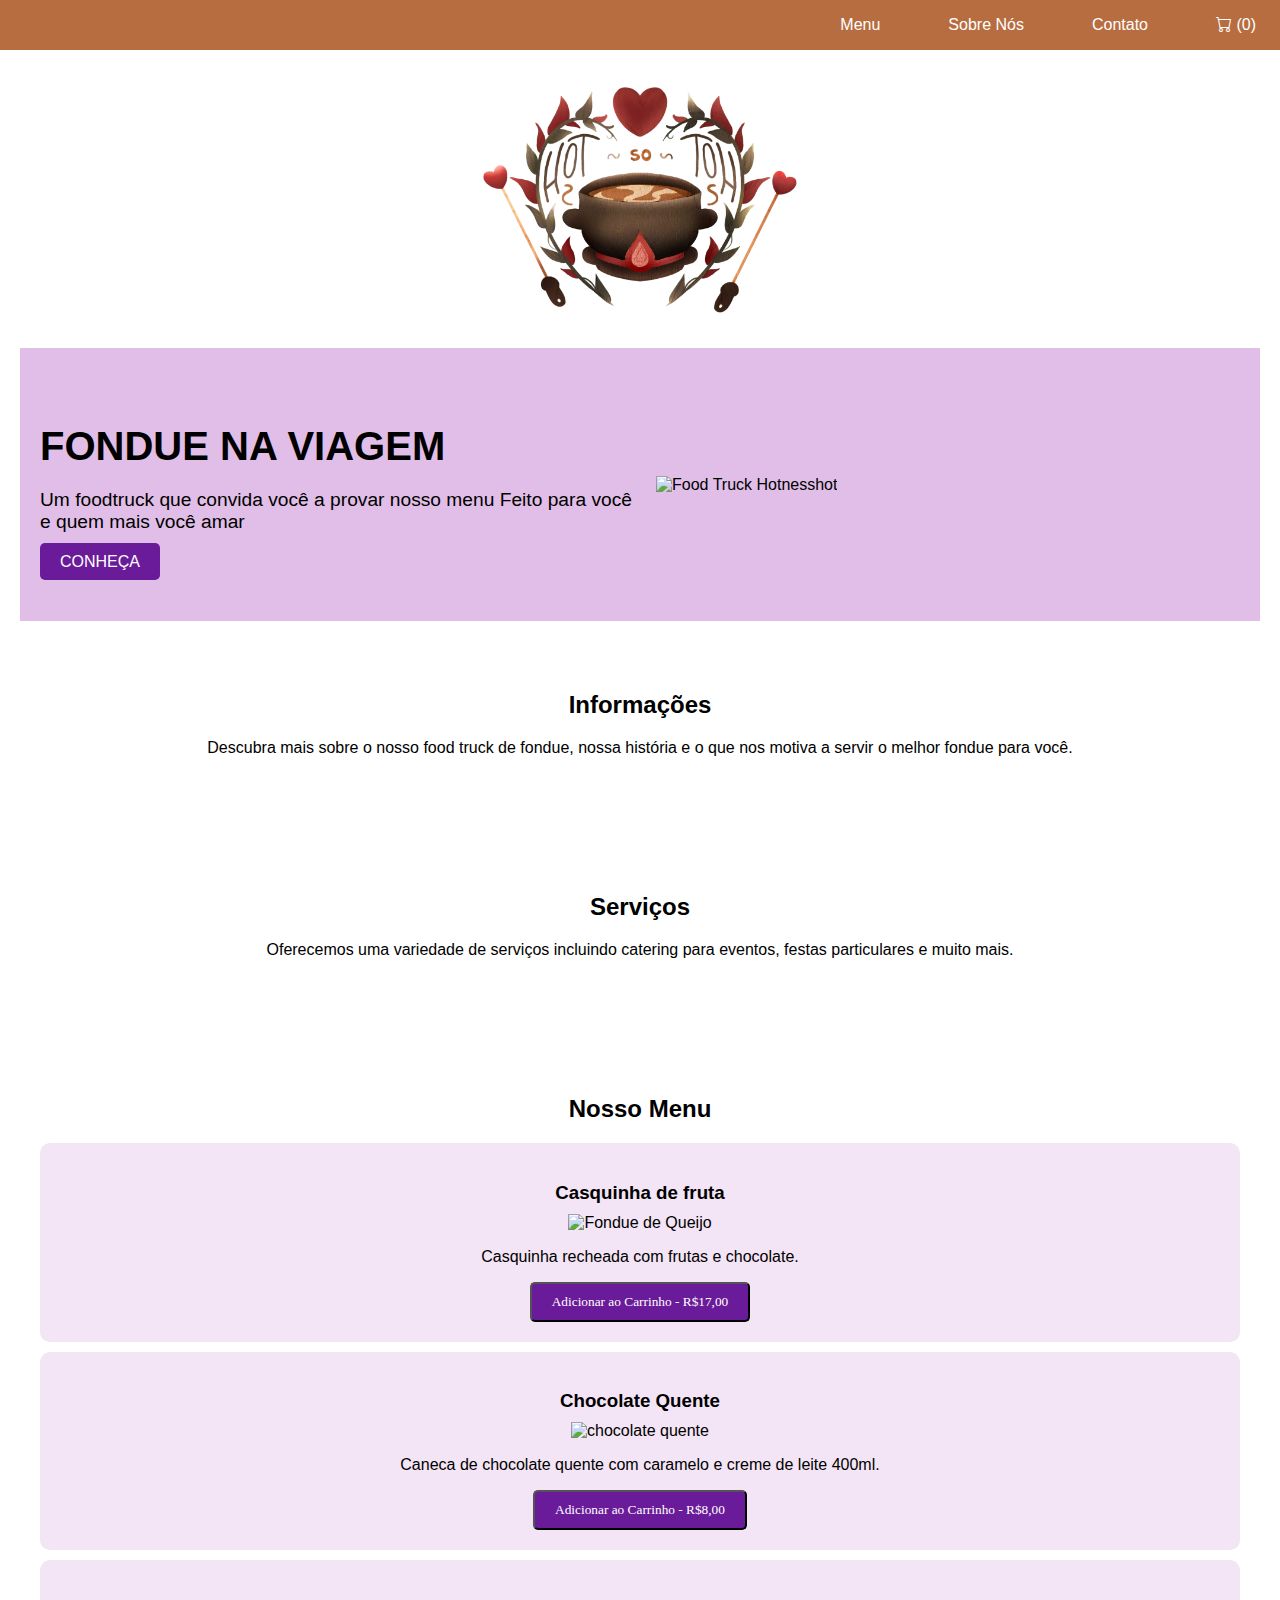
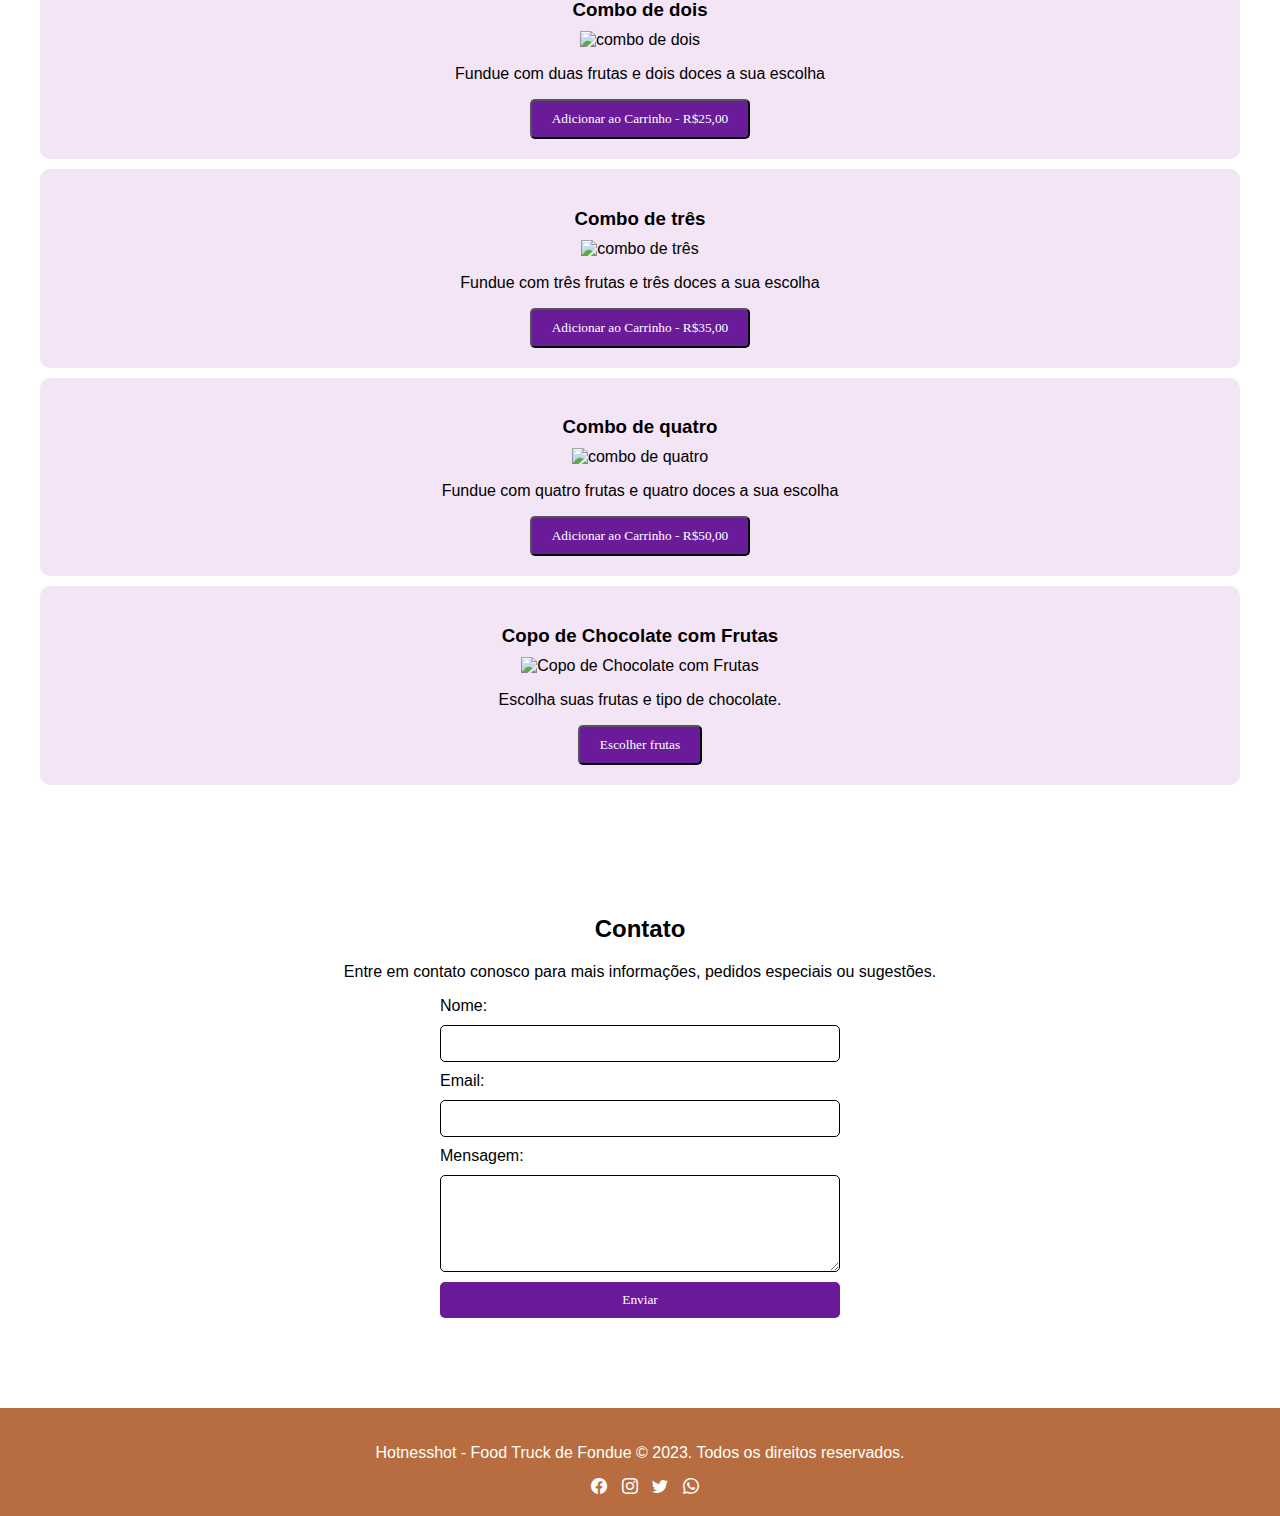
==== index.html @ 7d1a647e "Update index.html" ====
<!DOCTYPE html>
<html lang="pt-BR">
<head>
    <meta charset="UTF-8">
    <meta name="viewport" content="width=device-width, initial-scale=1.0">
    <title>Hotnesshot - Food Truck de Fondue</title>
    <link rel="stylesheet" href="styles.css">
    <link rel="stylesheet" href="fruits.css">
    <script defer src="scripts.js"></script>
    <link rel="stylesheet" href="https://cdn.jsdelivr.net/npm/bootstrap-icons@1.11.3/font/bootstrap-icons.min.css">
    <link rel="icon" type="image/x-icon" href="/logo.png">
</head>
<body>
    <header>

            <button id="nav-toggle" aria-label="Abrir Menu">&#9776;</button>
            <nav id="nav-menu">
                <a href="index.html">
                </a>
                <ul id="nav-list">
                    <li><a href="index.html#menu">Menu</a></li>
                    <li><a href="index.html#info">Sobre Nós</a></li>
                    <li><a href="index.html#contact">Contato</a></li>
                    <li><a href="carrinho.html"><i class="bi bi-cart"></i> (<span id="cart-count">0</span>)</a></li>
                </ul>
            </nav>
    </header>

    <img src="logo.png" alt="Logo Hotnesshot" class="logo">
    
    <main>
        <section id="home" class="banner">
            <div class="banner-text">
                <h1>FONDUE NA VIAGEM</h1>
                <p>Um foodtruck que convida você a provar nosso menu
                    Feito para você e quem mais você amar
                </p>
                <a href="#menu" class="btn-learn-more">CONHEÇA</a>
            </div>
            <div class="banner-image">
                <img src="foodtruck.png" alt="Food Truck Hotnesshot">
            </div>
        </section>
        <section id="info" class="info-section">
            <h2>Informações</h2>
            <p>Descubra mais sobre o nosso food truck de fondue, nossa história e o que nos motiva a servir o melhor fondue para você.</p>
        </section>
        <section id="service" class="service-section">
            <h2>Serviços</h2>
            <p>Oferecemos uma variedade de serviços incluindo catering para eventos, festas particulares e muito mais.</p>
        </section>
        <section id="menu" class="menu-section">
            <h2>Nosso Menu</h2>
            <div class="menu-item">
                <h3>Casquinha de fruta</h3>
                <img src="casquinha-de-frutas.png" alt="Fondue de Queijo">
                <p>Casquinha recheada com frutas e chocolate.</p>
                <button onclick="addToCart('casquinha de frutas', 17.00)">Adicionar ao Carrinho - R$17,00</button>
            </div>
            <div class="menu-item">
                <h3>Chocolate Quente</h3>
                <img src="chocolate-quente.png" alt="chocolate quente">
                <p>Caneca de chocolate quente com caramelo e creme de leite 400ml.</p>
                <button onclick="addToCart('Chocolate Quente', 8.00)">Adicionar ao Carrinho - R$8,00</button>
            </div>
            <div class="menu-item">
                <h3>Combo de dois</h3>
                <img src="combo-de-dois.png" alt="combo de dois">
                <p>Fundue com duas frutas e dois doces a sua escolha</p>
                <button onclick="addToCart('Combo de dois', 25.00)">Adicionar ao Carrinho - R$25,00</button>
            </div>
            <div class="menu-item">
                <h3>Combo de três</h3>
                <img src="combo-de-tres.png" alt="combo de três">
                <p>Fundue com três frutas e três doces a sua escolha</p>
                <button onclick="addToCart('Combo de três', 35.00)">Adicionar ao Carrinho - R$35,00</button>
            </div>
            <div class="menu-item">
                <h3>Combo de quatro</h3>
                <img src="combo-de-quatro.png" alt="combo de quatro">
                <p>Fundue com quatro frutas e quatro doces a sua escolha</p>
                <button onclick="addToCart('combo de quatro', 50)">Adicionar ao Carrinho - R$50,00</button>
            </div>
            <div class="menu-item">
                <h3>Copo de Chocolate com Frutas</h3>
                <img src="copo-de-frutas.png" alt="Copo de Chocolate com Frutas">
                <p>Escolha suas frutas e tipo de chocolate.</p>
                <button onclick="showFruitOptions()">Escolher frutas</button>
            
                <div id="fruit-options" class="hidden">
                    <label for="fruits">Frutas:</label>
                    <div class="fruit-options">
                        <div class="fruit-option">
                            <img src="morango.png" alt="Morango">
                            <input type="checkbox" id="morango" value="morango">
                            <label for="morango">Morango</label>
                        </div>
                        <div class="fruit-option">
                            <img src="uvas verdes.png" alt="Uvas Verde">
                            <input type="checkbox" id="uvas_verde" value="uvas_verde">
                            <label for="uvas_verde">Uvas Verde</label>
                        </div>
                        <div class="fruit-option">
                            <img src="abacaxi.png" alt="Abacaxi">
                            <input type="checkbox" id="abacaxi" value="abacaxi">
                            <label for="abacaxi">Abacaxi</label>
                        </div>
                        <div class="fruit-option">
                            <img src="uvas.png" alt="Amora">
                            <input type="checkbox" id="amora" value="amora">
                            <label for="amora">Amora</label>
                        </div>
                        <div class="fruit-option">
                            <img src="manga.png" alt="Manga">
                            <input type="checkbox" id="manga" value="manga">
                            <label for="manga">Manga</label>
                        </div>
                        <div class="fruit-option">
                            <img src="tangerina.png" alt="Tangerina">
                            <input type="checkbox" id="tangerina" value="tangerina">
                            <label for="tangerina">Tangerina</label>
                        </div>
                        <div class="fruit-option">
                            <img src="banana.png" alt="Banana">
                            <input type="checkbox" id="banana" value="banana">
                            <label for="banana">Banana</label>
                        </div>
                        <div class="fruit-option">
                            <img src="kiwi.png" alt="Kiwi">
                            <input type="checkbox" id="kiwi" value="kiwi">
                            <label for="kiwi">Kiwi</label>
                        </div>
                        <div class="fruit-option">
                            <img src="cereja.png" alt="Cereja">
                            <input type="checkbox" id="cereja" value="cereja">
                            <label for="cereja">Cereja</label>
                        </div>
                    </div>
                    
                    <div class="chocolate-container">
                        <label for="chocolate">Tipo de Chocolate:</label>
                        <select id="chocolate">
                            <option value="Ao Leite">Ao Leite</option>
                            <option value="Amargo">Amargo</option>
                            <option value="Branco">Branco</option>
                        </select>
                        <button onclick="addCupWithFruits()">Adicionar ao Carrinho</button>
            </div>            
            </div>
        </section>
        <section id="contact" class="contact-section">
            <h2>Contato</h2>
            <p>Entre em contato conosco para mais informações, pedidos especiais ou sugestões.</p>
            <form>
                <label for="name">Nome:</label>
                <input type="text" id="name" name="name" required>
                <label for="email">Email:</label>
                <input type="email" id="email" name="email" required>
                <label for="message">Mensagem:</label>
                <textarea id="message" name="message" rows="5" required></textarea>
                <button type="submit">Enviar</button>
            </form>
        </section>
    </main>
    <div id="cart-notification" class="notification"></div>
    <footer>
        <p>Hotnesshot - Food Truck de Fondue &copy; 2023. Todos os direitos reservados.</p>
        <div class="social-media">
            <a href="#"><i class="bi bi-facebook"></i></a>
            <a href="#"><i class="bi bi-instagram"></i></a>
            <a href="#"><i class="bi bi-twitter"></i></a>
            <a href="#"><i class="bi bi-whatsapp"></i></a>
        </div>
    </footer>
</body>
</html>
---- styles.css ----
:root {
    --primary-color: #e91e63;
    --light-primary: #6a1b9a;
    --ligthest-color: #eed9d9;

} 
body {
    font-family: Arial, sans-serif;
    margin: 0;
    padding: 0;
    box-sizing: border-box;
    display: flex;
    flex-direction: column;
    min-height: 100vh;
}

main {
    flex: 1;
    padding: 80px 20px 40px; 
}

main section button {
    font-family: 'Montserrat';
    position: relative;
    border-radius: 3px;

}

main section button:hover {
    background-color: var(--primary-color);
    color: white;
}
header {
    background-color: var(--primary-color);
    padding: 0px;
    color: white;
    position: relative;
    width: 100%;
    height: 15%;
    top: 0;
    z-index: 1000;
}




nav {
    display: flex;
    justify-content: space-between;
    align-items: center;
    flex-wrap: wrap;
}

nav h4 {
    font-size: medium;
    padding-right: 600px;
    
}
nav .logo {
    width: 100px;
}

nav img {
    width: 100%;
    
    display: flex;
}
nav ul {
    list-style-type: none;
    display: flex;
    gap: 20px;
}

nav ul li a {
    color: white;
    text-decoration: none;
    padding: 1rem;
    margin: 0.5rem;
    transition: background-color 0.5s;
}

nav ul li a:hover {
    background-color: var(--light-primary);
    border-radius: 5px;
}

nav #nav-toggle {
    display: none;
    font-size: 1.5em;
    cursor: pointer;
}

nav.open {
    flex-direction: column;
    align-items: center;
}

nav.open #nav-menu {
    display: flex;
    flex-direction: column;
    align-items: center;
    width: 100%;
}

nav.open #nav-menu ul {
    margin-top: 20px;
}


main {
    padding-top: 80px;
}

.banner {
    display: flex;
    flex-direction: column;
    justify-content: left;
    align-items: center;
    padding: 50px 20px;
    background-color: #e1bee7;
    text-align: center;
}

.banner-text h1 {
    font-size: 2.5em;
    margin-bottom: 20px;
}

.banner-text p {
    font-size: 1.2em;
    margin-bottom: 20px;
}

.btn-learn-more {
    background-color: #6a1b9a;
    color: white;
    padding: 10px 20px;
    text-decoration: none;
    border-radius: 5px;
    transition: background-color 0.3s;
}

.btn-learn-more:hover {
    background-color: #7b1fa2;
}

.banner-image img {
    width: 500px;
    max-width: 600px;
    border-radius: 10px;
    justify-content: right;
    padding: 1rem;
}

.info-section, .service-section, .menu-section, .contact-section {
    padding: 50px 20px;
    text-align: center;
}

.menu-section .menu-item {
    background-color: #f3e5f5;
    padding: 20px;
    margin: 10px 0;
    border-radius: 10px;
    
}


.menu-item h3 {
    margin-bottom: 10px;
}


.menu-item button {
    background-color: #6a1b9a;
    color: white;
    padding: 10px 20px;
    border-radius: 5px;
    cursor: pointer;
    transition: background-color 0.3s;
}

.menu-item button:hover {
    background-color: #7b1fa2;
}

.contact-section form {
    display: flex;
    flex-direction: column;
    gap: 10px;
    max-width: 400px;
    margin: 0 auto;

}

.contact-section form label {
    text-align: left;
}

.contact-section form input, .contact-section form textarea {
    padding: 10px;
    border: 1px solid #ccc;
    border-radius: 5px;
    border-color: black;
}

.contact-section form button {
    background-color: #6a1b9a;
    color: white;
    padding: 10px;
    border: none;
    border-radius: 5px;
    cursor: pointer;
    transition: background-color 0.3s;
}

.contact-section form button:hover {
    background-color: #7b1fa2;
}

.notification {
    display: none;
    position: fixed;
    bottom: 20px;
    left: 50%;
    transform: translateX(-50%);
    background-color: #ff6f61;
    color: #fff;
    padding: 15px 20px;
    border-radius: 5px;
    box-shadow: 0 2px 10px rgba(0, 0, 0, 0.1);
    z-index: 1000;
    font-size: 1em;
    text-align: center;
}

footer {
    background-color: var(--primary-color);
    color: white;
    text-align: center;
    padding: 20px;
}

footer .footer-content {
    display: flex;
    flex-direction: column;
    align-items: center;
}

footer .social-media {
    margin-top: 10px;
}

footer .social-media a {
    color: white;
    text-decoration: none;
    margin-left: 10px;
    transition: color 0.3s;
}


footer .social-media a:hover {
    color: var(--light-primary);
}

.hidden {
    display: none;
}


@media (min-width: 768px) {
    .banner {
        flex-direction: row;
        text-align: left;
    }

    .banner-text {
        max-width: 50%;
    }

    footer .footer-content {
        flex-direction: row;
        justify-content: space-between;
        width: 100%;
    }
    #nav-toggle {
        display: none;
        font-size: 1.5em;
        cursor: pointer;
    }
}
@media (max-width: 768px) {
    .banner-image {
        display: none;
    }
    nav h4 {
        display: none;
    }
    #nav-toggle {
        display: flex;
    }
    #nav-menu {
        display: flex;
        flex-direction: column;
        align-items: center;
        width: 100%;
    }
    nav ul li a{
        background-color: purple;
        border-radius: 5px;
        
    }

}
---- fruits.css ----
:root {
    --primary-color: #B76D40;
    --light-primary: #451312;
    --ligthest-color: #240D0B;

} 

.logo{
    width: 25%;
    display: flex;
    align-self: center;
    margin-bottom: -8%;
}

.fruit-options {
    display: block;
    align-items: middle;
    padding-top: 5px; 
}



.fruit-option input[type="checkbox"] {
    display: none;
}

.fruit-option label {
    cursor: pointer;
}


.fruit-option input[type="checkbox"] + label:before {
    content: '';
    display: inline-block;
    width: 20px;
    height: 20px;
    border: 2px solid #007bff;
    border-radius: 50%;
    margin-right: 10px;
    vertical-align: middle;
}

.fruit-option input[type="checkbox"]:checked + label:before {
    background-color: #007bff;
}


.fruit-option input[type="checkbox"]:checked + label {
    color: #007bff;
}

.fruit-option label span {
    vertical-align: center;
}

.chocolate-container {
    display: flex;
    flex-direction: column;
    align-items: center;
    text-align: center;
    margin: 20px 0;
}

.chocolate-container label {
    margin-bottom: 10px;
    font-size: 18px;
    font-weight: bold;
}

.chocolate-container select {
    width: 200px;
    padding: 10px;
    margin-bottom: 20px;
    border: 2px solid #007bff;
    border-radius: 10px;
    font-size: 16px;
}
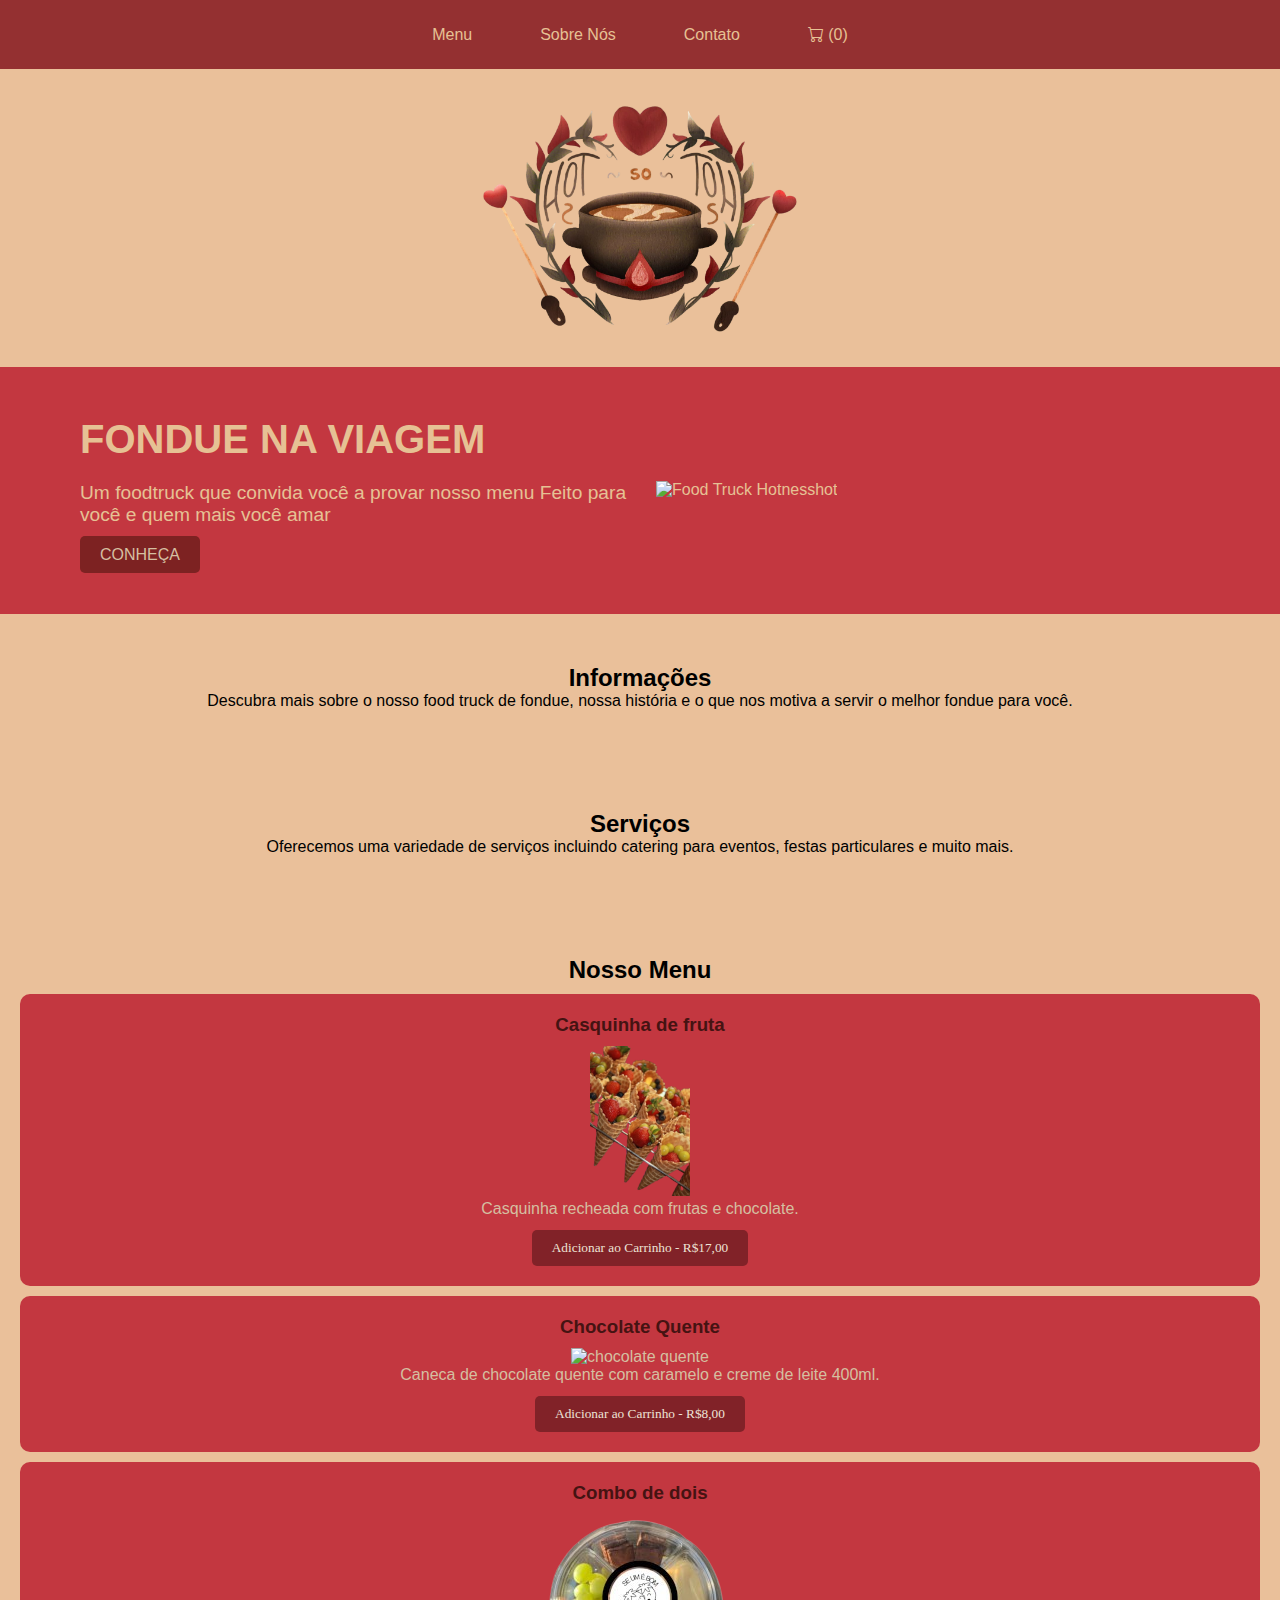
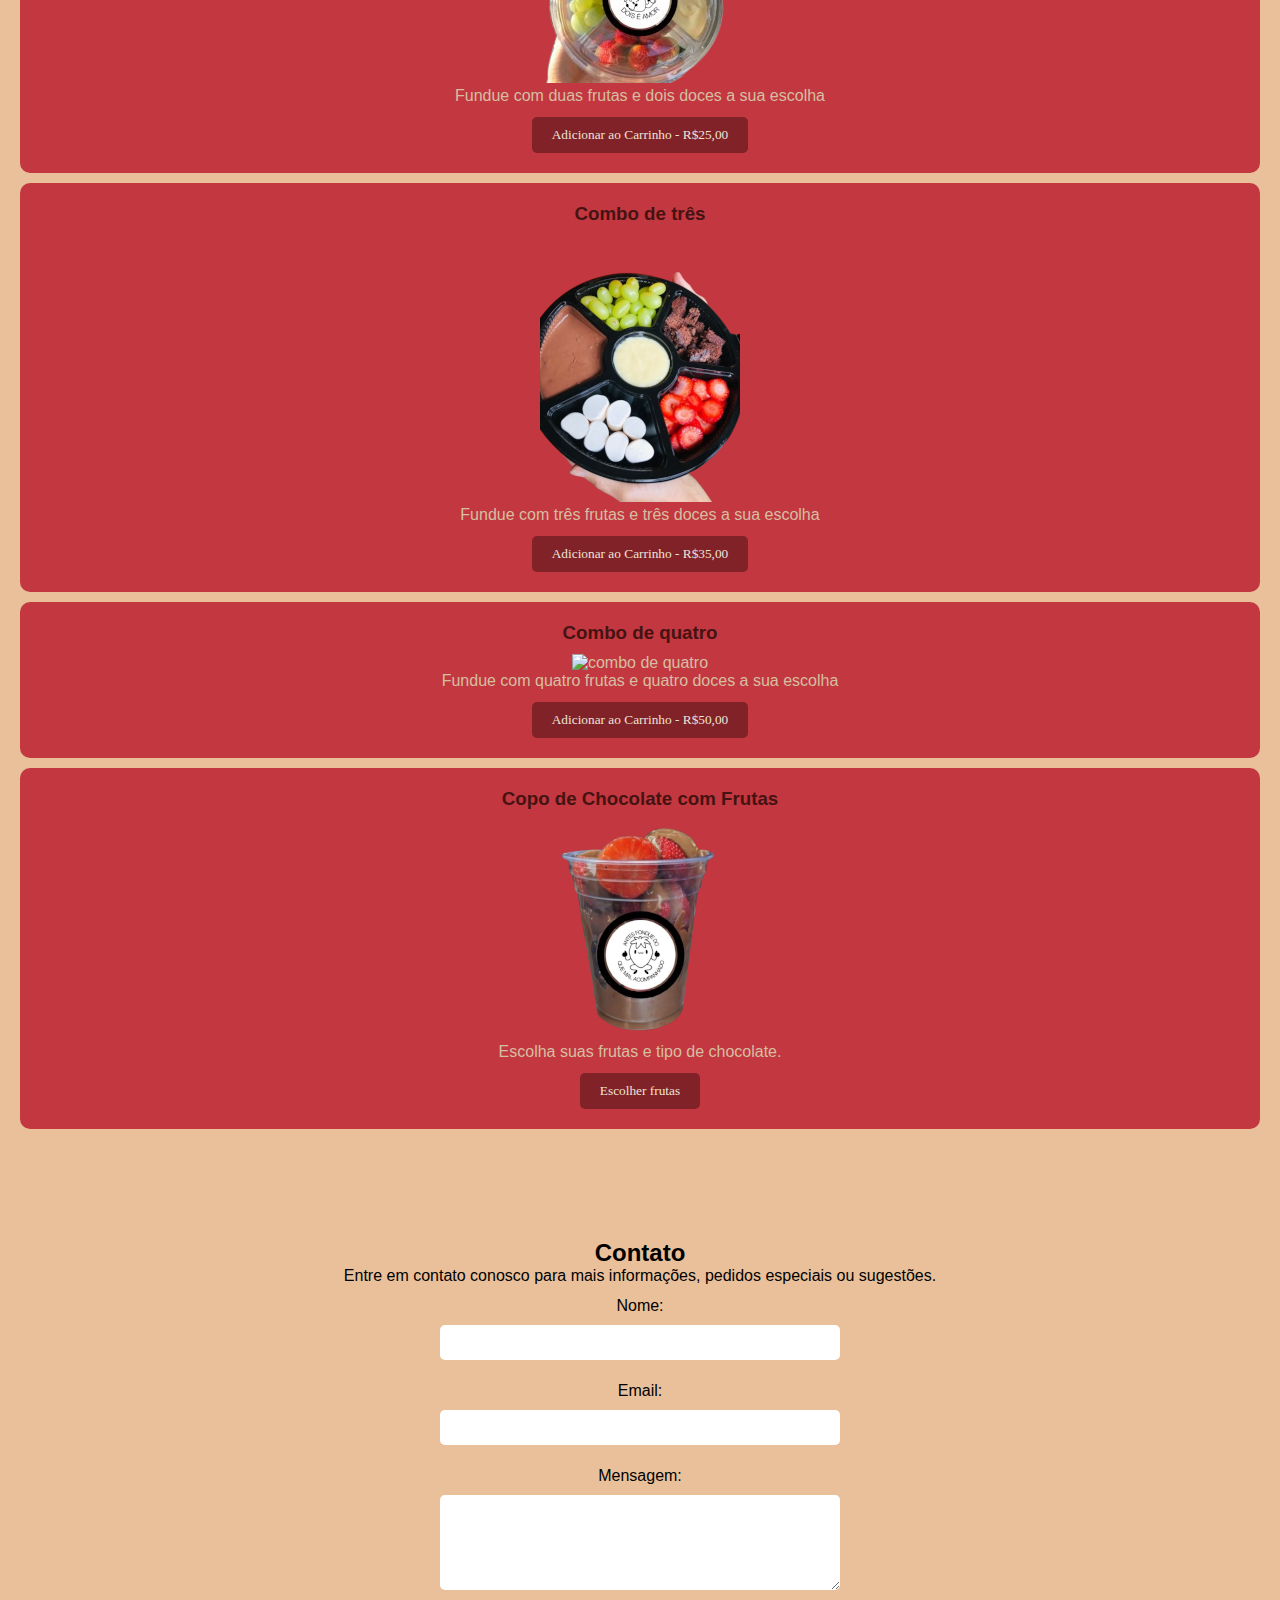
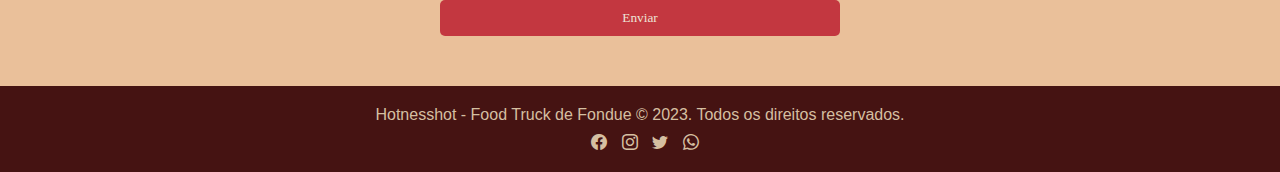
==== commit 8b9e985a: "Update index.html" ====
--- a/index.html
+++ b/index.html
@@ -167,7 +167,7 @@
         <p>Hotnesshot - Food Truck de Fondue &copy; 2023. Todos os direitos reservados.</p>
         <div class="social-media">
             <a href="#"><i class="bi bi-facebook"></i></a>
-            <a href="#"><i class="bi bi-instagram"></i></a>
+            <a href="https://www.instagram.com/foodtruckhotsohot/" target="_blank"><i class="bi bi-instagram"></i></a>
             <a href="#"><i class="bi bi-twitter"></i></a>
             <a href="#"><i class="bi bi-whatsapp"></i></a>
         </div>
--- a/styles.css
+++ b/styles.css
@@ -1,86 +1,73 @@
+*{
+    margin: 0%;
+    padding: 0%;
+}
+
 :root {
-    --primary-color: #e91e63;
-    --light-primary: #6a1b9a;
-    --ligthest-color: #eed9d9;
+    --primary-color: #2c2827;
+    --light-primary: #652b2b;
+    --ligthest-color: #B76D40;
+    --back-color: #150D0A;
+    --contrast-color: #C33740;
 
 } 
 body {
     font-family: Arial, sans-serif;
     margin: 0;
     padding: 0;
-    box-sizing: border-box;
     display: flex;
     flex-direction: column;
     min-height: 100vh;
+    background-color: #EAC09A;
 }
 
 main {
     flex: 1;
-    padding: 80px 20px 40px; 
 }
 
 main section button {
     font-family: 'Montserrat';
     position: relative;
     border-radius: 3px;
-
 }
 
 main section button:hover {
-    background-color: var(--primary-color);
+    background-color: #2a8a7b;
     color: white;
 }
+
 header {
-    background-color: var(--primary-color);
-    padding: 0px;
-    color: white;
-    position: relative;
+    background-color: #943031;
+    padding: 2% 0%;
     width: 100%;
     height: 15%;
     top: 0;
     z-index: 1000;
 }
 
-
-
-
 nav {
     display: flex;
-    justify-content: space-between;
-    align-items: center;
-    flex-wrap: wrap;
-}
-
-nav h4 {
-    font-size: medium;
-    padding-right: 600px;
-    
-}
-nav .logo {
-    width: 100px;
-}
-
-nav img {
-    width: 100%;
-    
-    display: flex;
-}
+    justify-content: center;
+    align-items: center;
+}
+
 nav ul {
     list-style-type: none;
     display: flex;
+    align-items: center;
     gap: 20px;
 }
 
 nav ul li a {
-    color: white;
     text-decoration: none;
     padding: 1rem;
     margin: 0.5rem;
     transition: background-color 0.5s;
+    color: #E6C194;
 }
 
 nav ul li a:hover {
-    background-color: var(--light-primary);
+    background-color: #7B161A;
     border-radius: 5px;
 }
 
@@ -116,9 +103,11 @@
     flex-direction: column;
     justify-content: left;
     align-items: center;
-    padding: 50px 20px;
-    background-color: #e1bee7;
-    text-align: center;
+    padding: 50px 80px;
+    background-color: var(--contrast-color);
+    text-align: center;
+    margin: 0%;
+    color: #E6C194;
 }
 
 .banner-text h1 {
@@ -132,8 +121,8 @@
 }
 
 .btn-learn-more {
-    background-color: #6a1b9a;
-    color: white;
+    background-color: #7D2222;
+    color: #D5BFA1;
     padding: 10px 20px;
     text-decoration: none;
     border-radius: 5px;
@@ -141,7 +130,7 @@
 }
 
 .btn-learn-more:hover {
-    background-color: #7b1fa2;
+    background-color: var(--light-primary)
 }
 
 .banner-image img {
@@ -158,30 +147,34 @@
 }
 
 .menu-section .menu-item {
-    background-color: #f3e5f5;
+    background-color: #C33740;
+    color: #D5BFA1;
     padding: 20px;
     margin: 10px 0;
     border-radius: 10px;
-    
 }
 
 
 .menu-item h3 {
     margin-bottom: 10px;
+    color: #451312;
 }
 
 
 .menu-item button {
-    background-color: #6a1b9a;
-    color: white;
+    margin-top: 1%;
+    background-color: #812228;
+    color: #ede3d6;
     padding: 10px 20px;
     border-radius: 5px;
     cursor: pointer;
     transition: background-color 0.3s;
+    border: none;
 }
 
 .menu-item button:hover {
-    background-color: #7b1fa2;
+    background-color: #451312;
+    border: none;
 }
 
 .contact-section form {
@@ -190,23 +183,22 @@
     gap: 10px;
     max-width: 400px;
     margin: 0 auto;
-
 }
 
 .contact-section form label {
-    text-align: left;
+    margin-top: 3%;
+    text-align: center;
 }
 
 .contact-section form input, .contact-section form textarea {
     padding: 10px;
-    border: 1px solid #ccc;
-    border-radius: 5px;
-    border-color: black;
+    border: none;
+    border-radius: 5px;
 }
 
 .contact-section form button {
-    background-color: #6a1b9a;
-    color: white;
+    background-color: #C33740;
+    color: #ede3d6;
     padding: 10px;
     border: none;
     border-radius: 5px;
@@ -215,7 +207,7 @@
 }
 
 .contact-section form button:hover {
-    background-color: #7b1fa2;
+    background-color: #C33740;
 }
 
 .notification {
@@ -228,15 +220,14 @@
     color: #fff;
     padding: 15px 20px;
     border-radius: 5px;
-    box-shadow: 0 2px 10px rgba(0, 0, 0, 0.1);
     z-index: 1000;
     font-size: 1em;
     text-align: center;
 }
 
 footer {
-    background-color: var(--primary-color);
-    color: white;
+    background-color: #451312;
+    color: #D5BFA1 ;
     text-align: center;
     padding: 20px;
 }
@@ -252,7 +243,7 @@
 }
 
 footer .social-media a {
-    color: white;
+    color: #D5BFA1;
     text-decoration: none;
     margin-left: 10px;
     transition: color 0.3s;
@@ -260,7 +251,7 @@
 
 
 footer .social-media a:hover {
-    color: var(--light-primary);
+    color: #943031;
 }
 
 .hidden {
@@ -311,4 +302,4 @@
         
     }
 
-}+}
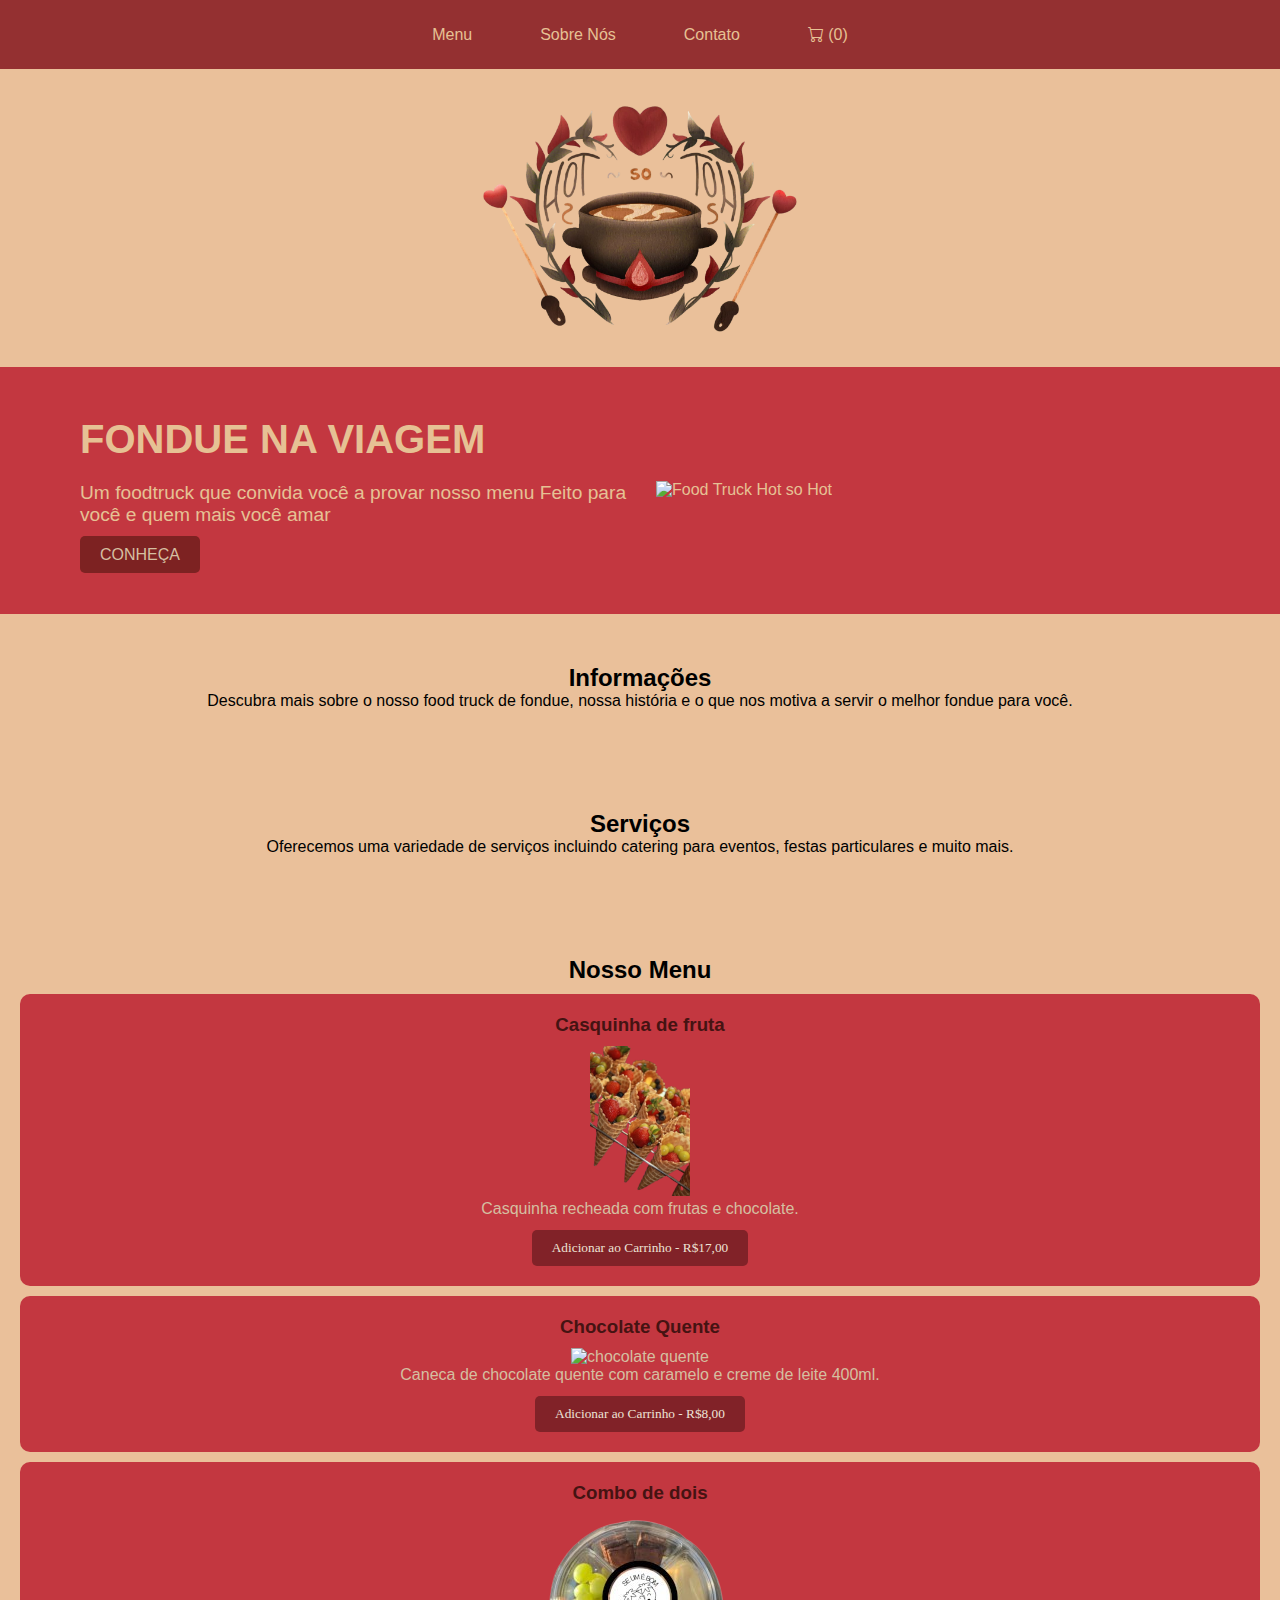
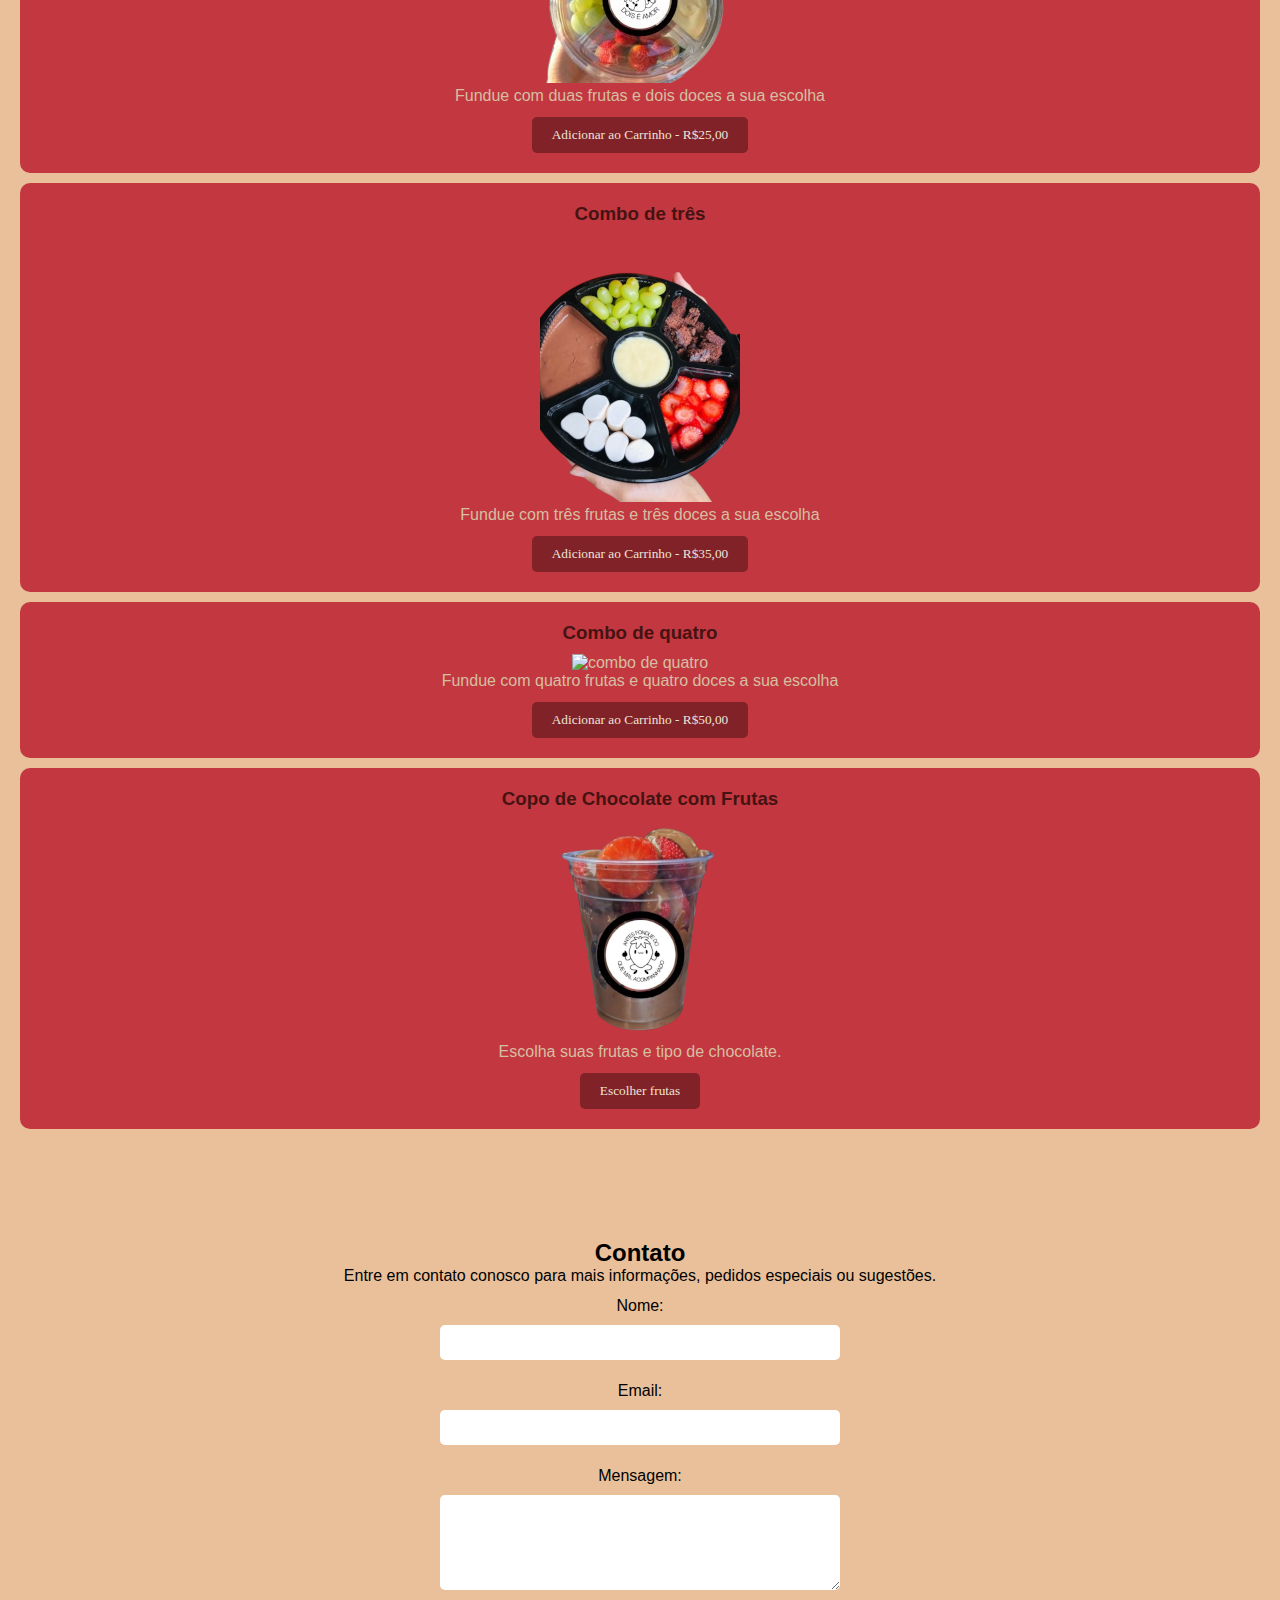
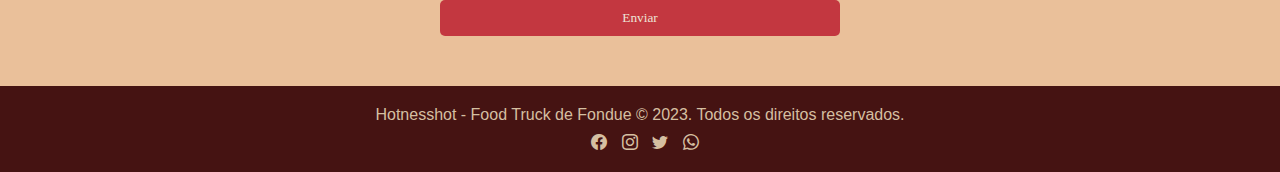
==== commit 1f658288: "Update index.html" ====
--- a/index.html
+++ b/index.html
@@ -38,7 +38,7 @@
                 <a href="#menu" class="btn-learn-more">CONHEÇA</a>
             </div>
             <div class="banner-image">
-                <img src="foodtruck.png" alt="Food Truck Hotnesshot">
+                <img src="foodtruck..jpeg" alt="Food Truck Hot so Hot">
             </div>
         </section>
         <section id="info" class="info-section">
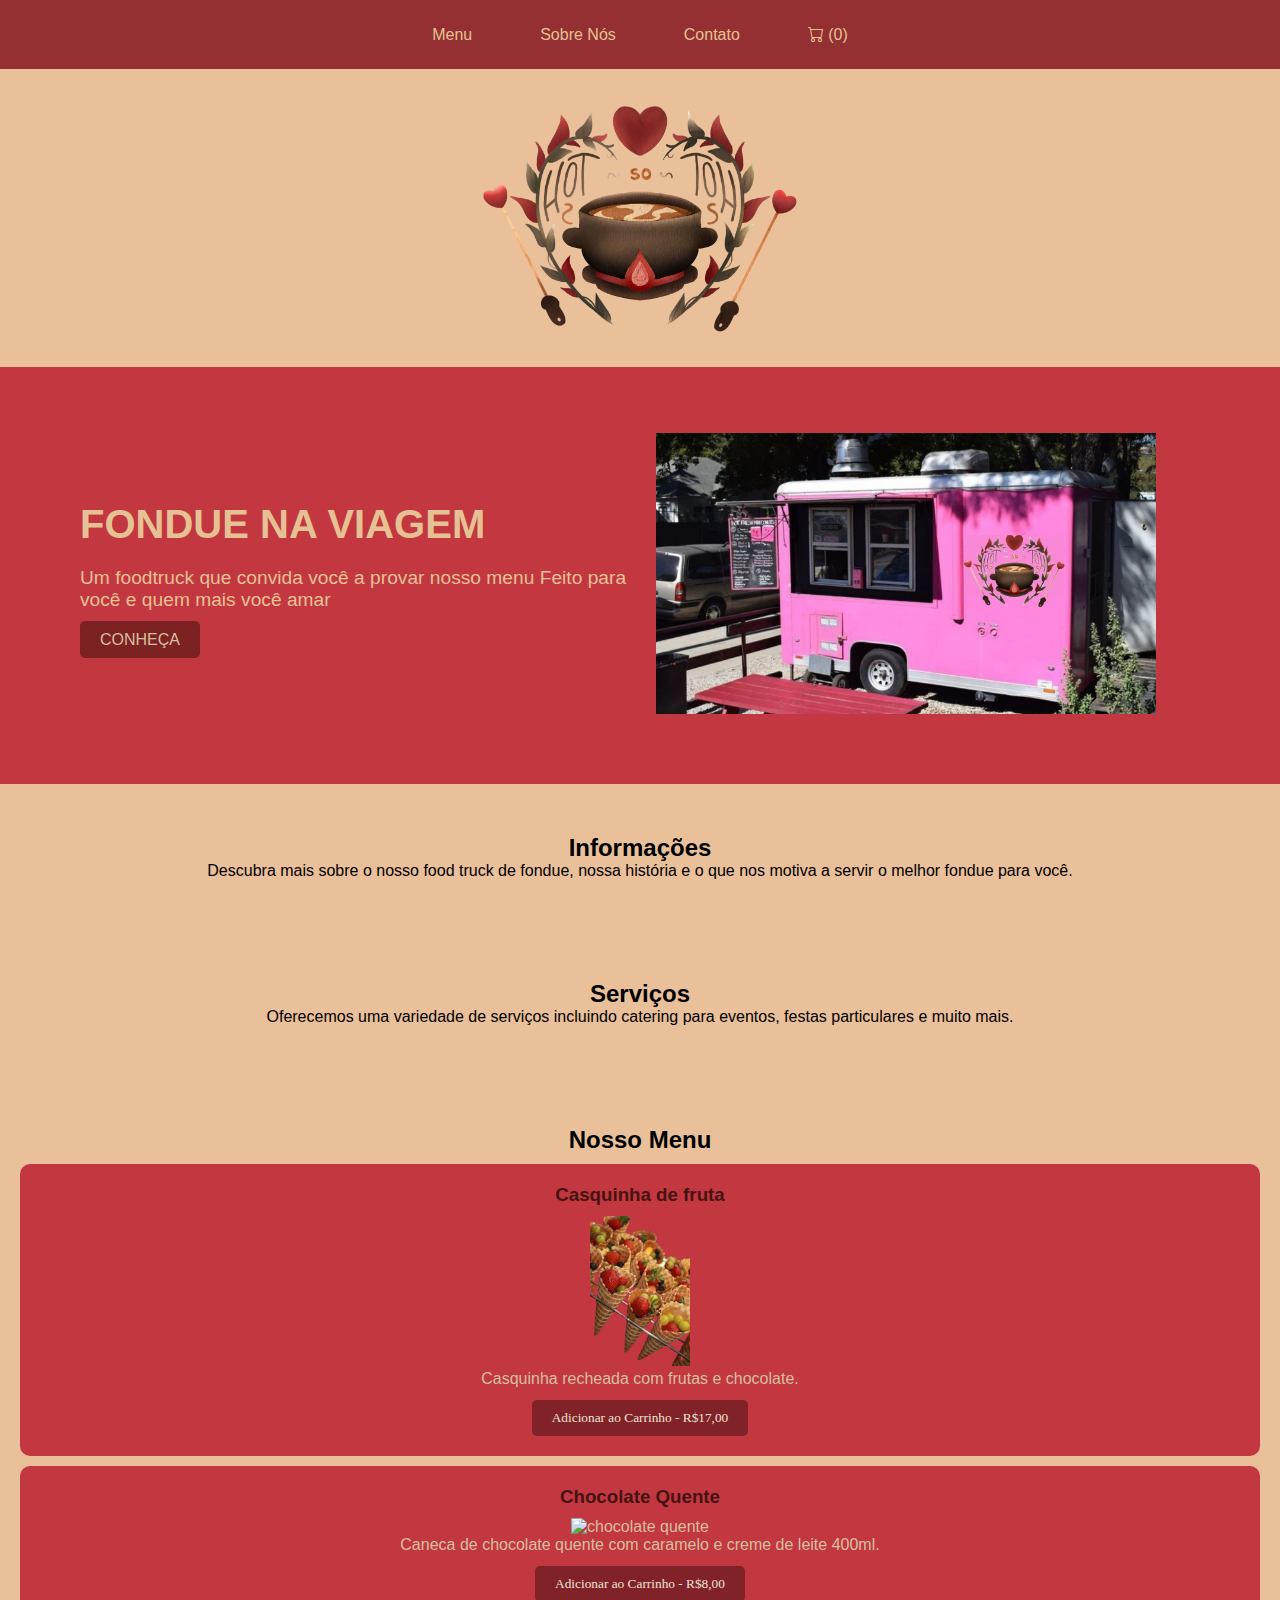
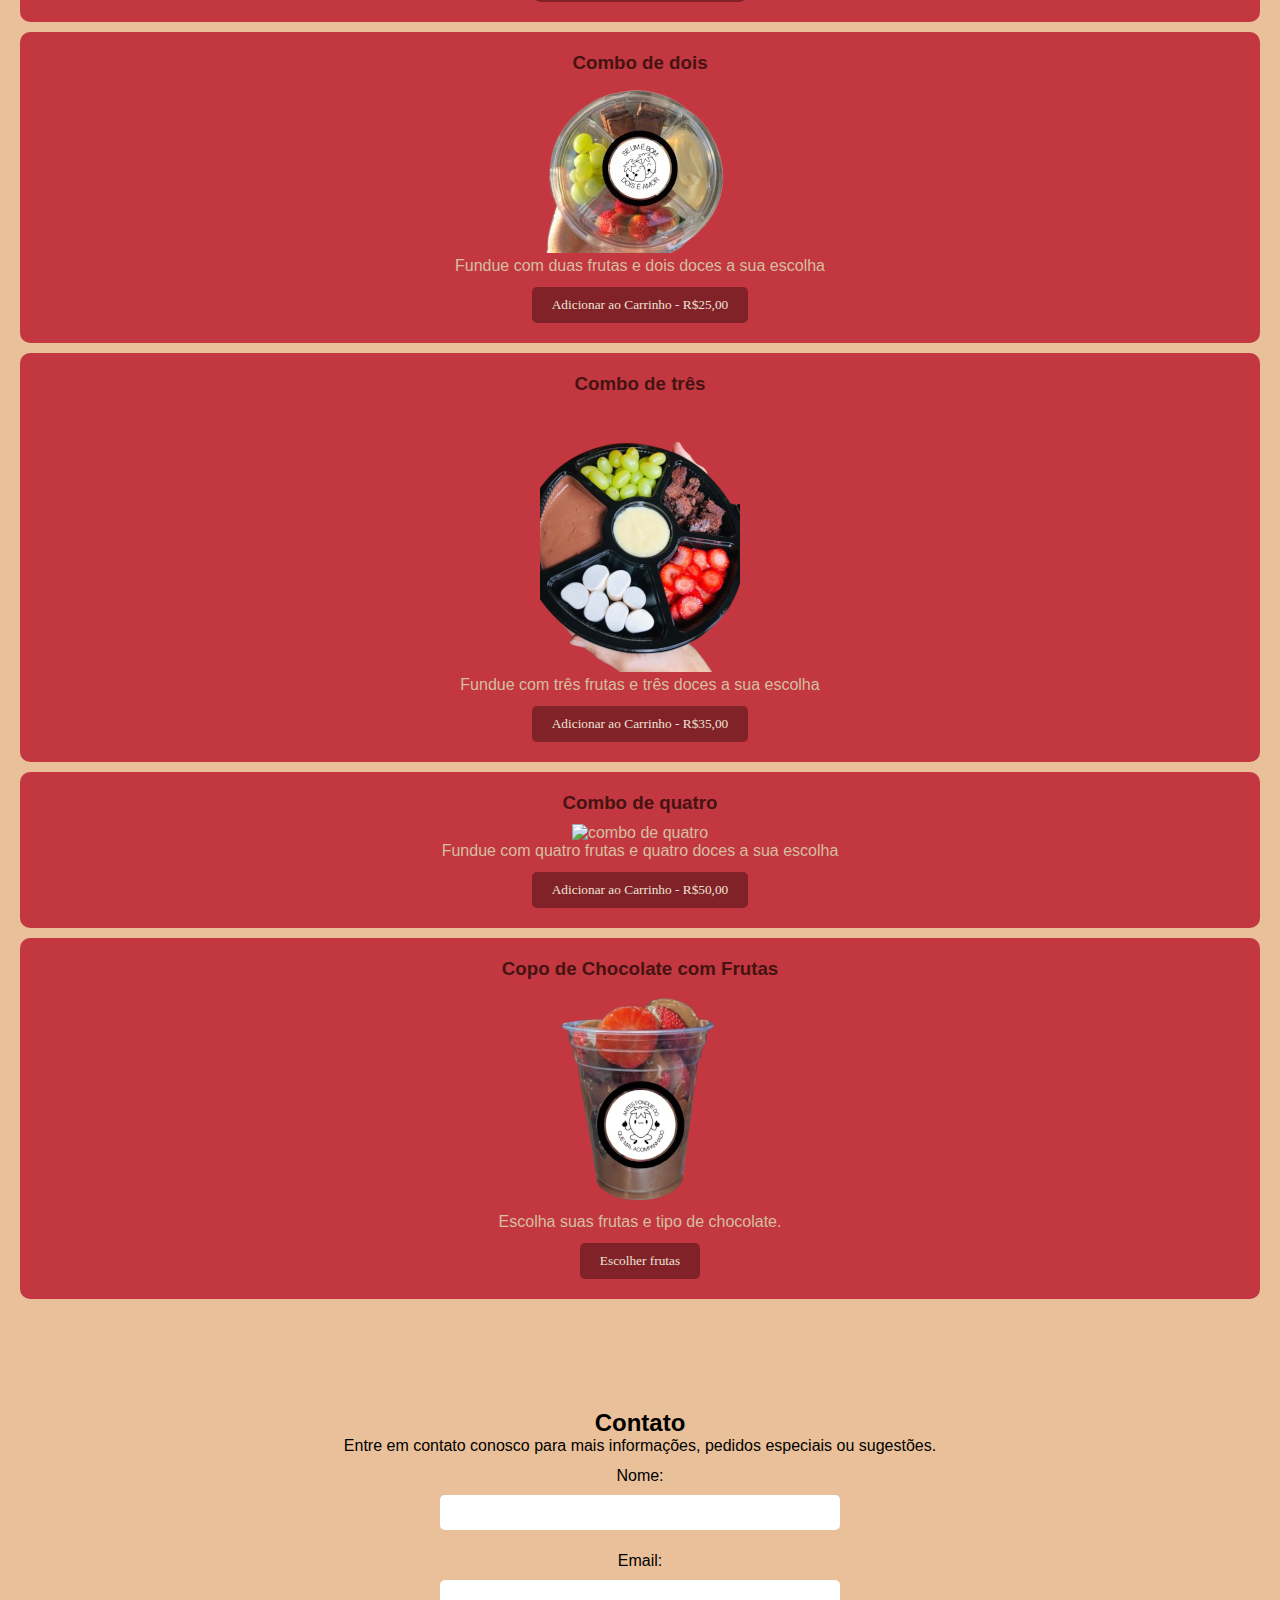
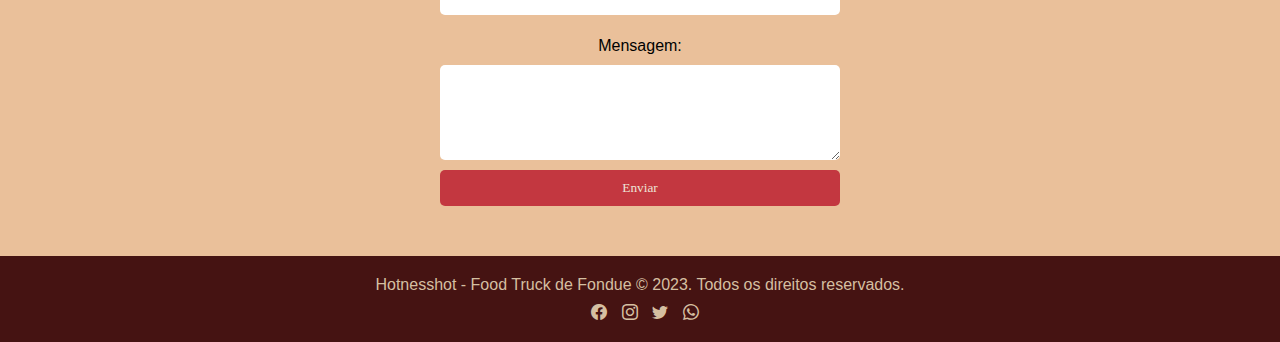
==== commit f8a8031f: "Update index.html" ====
--- a/index.html
+++ b/index.html
@@ -38,7 +38,7 @@
                 <a href="#menu" class="btn-learn-more">CONHEÇA</a>
             </div>
             <div class="banner-image">
-                <img src="foodtruck..jpeg" alt="Food Truck Hot so Hot">
+                <img src="foodtruck.jpeg" alt="Food Truck Hot so Hot">
             </div>
         </section>
         <section id="info" class="info-section">
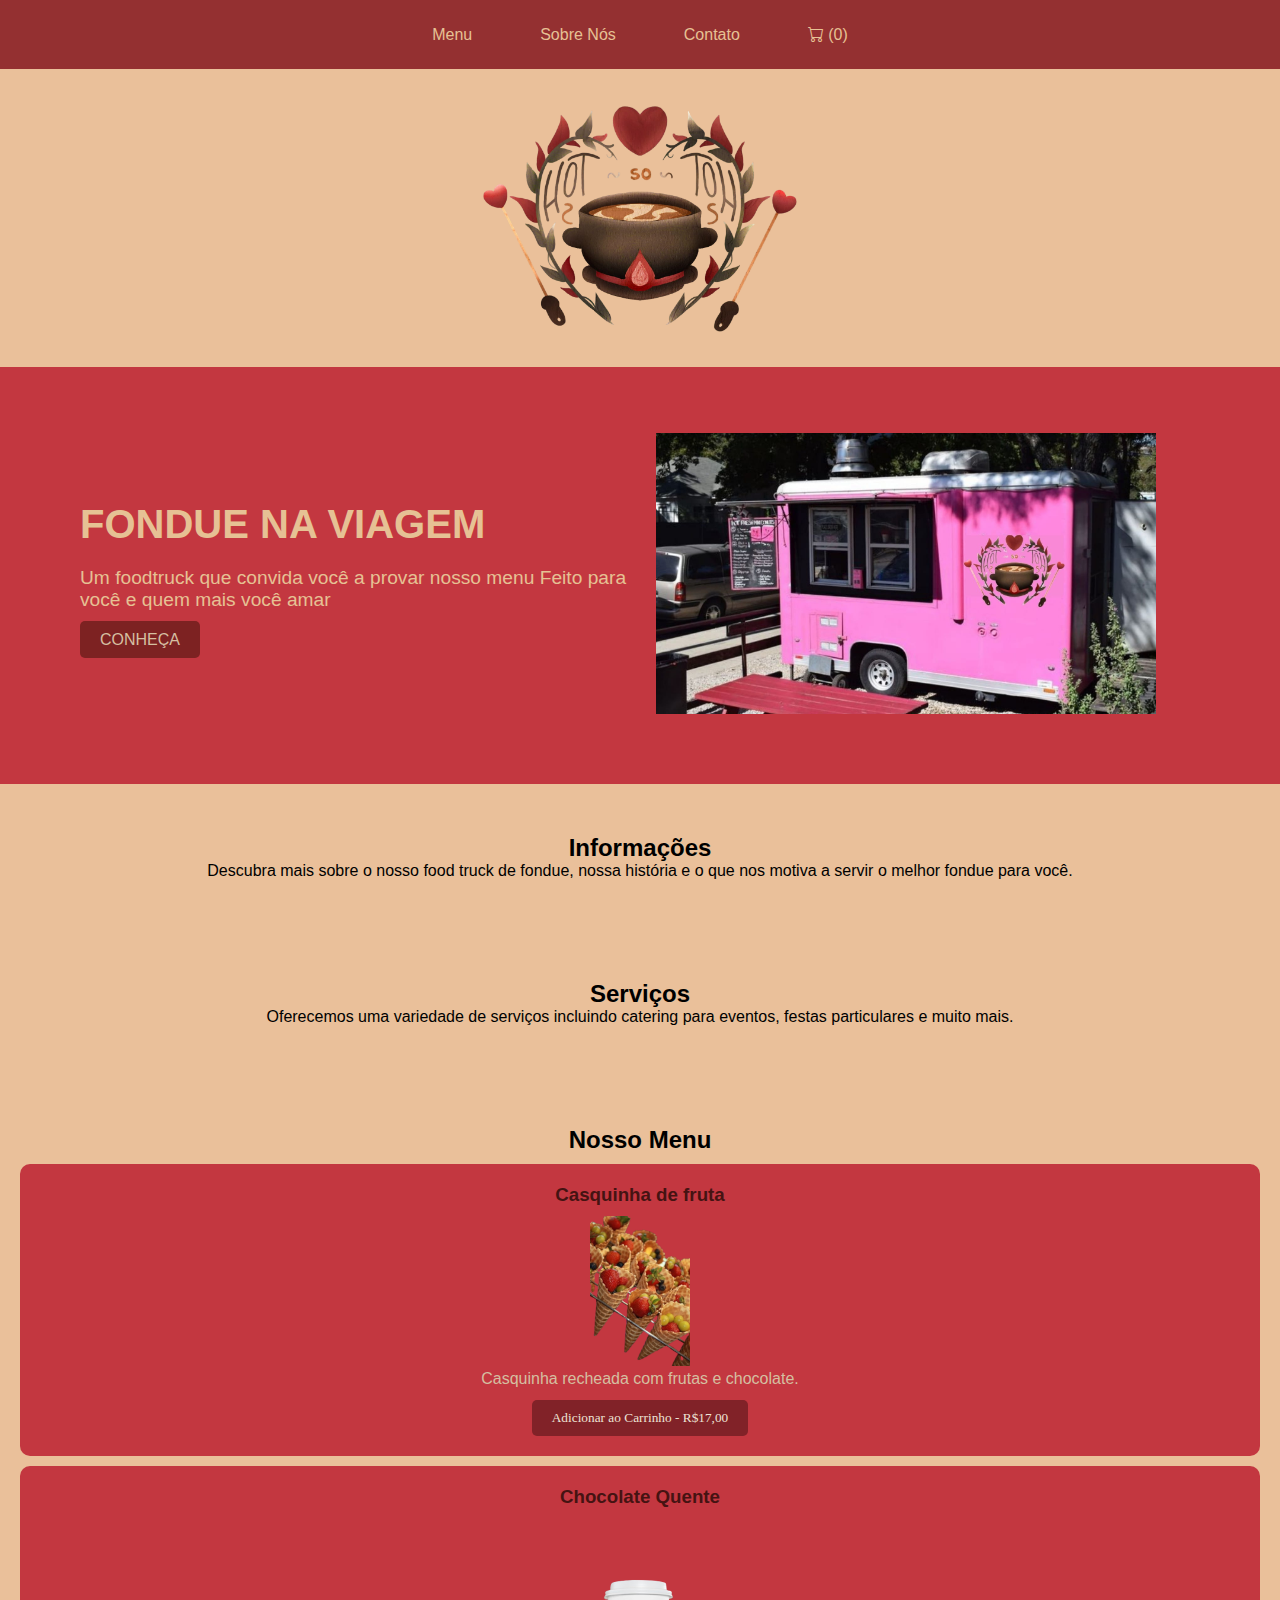
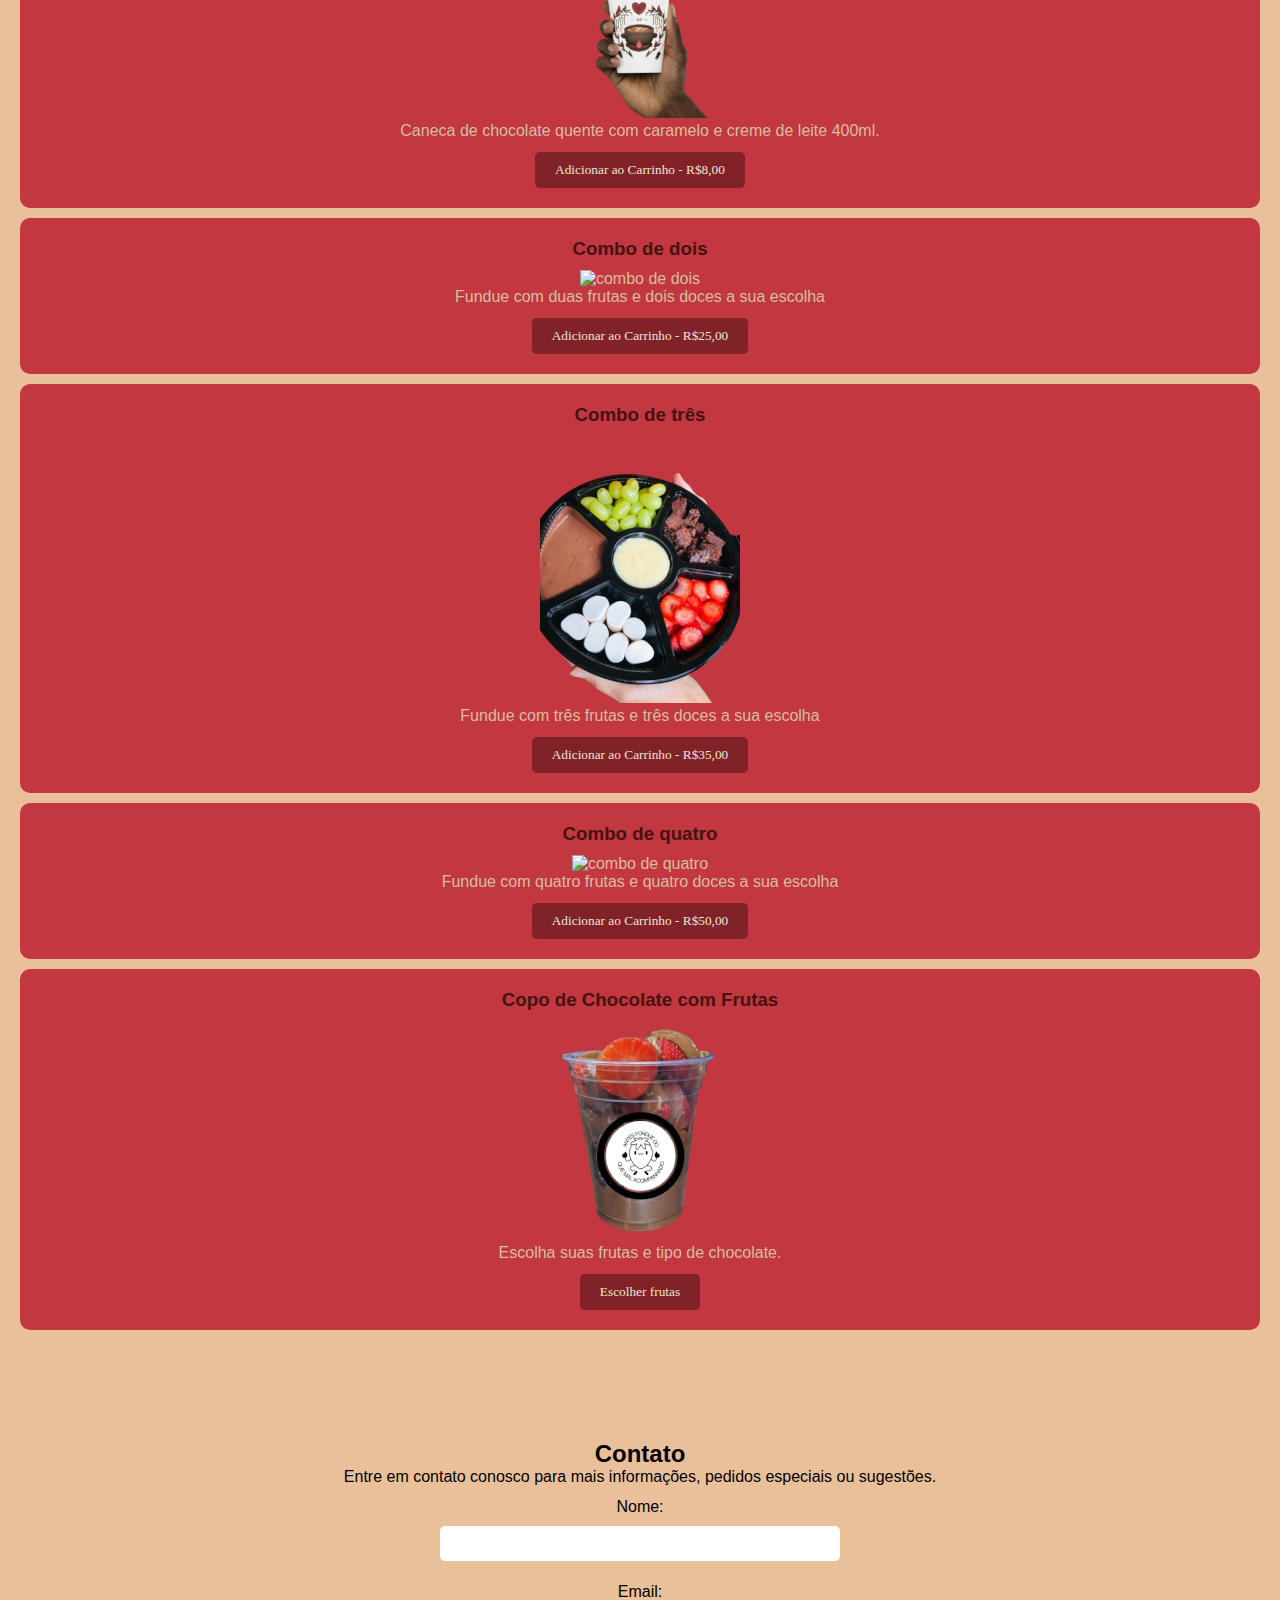
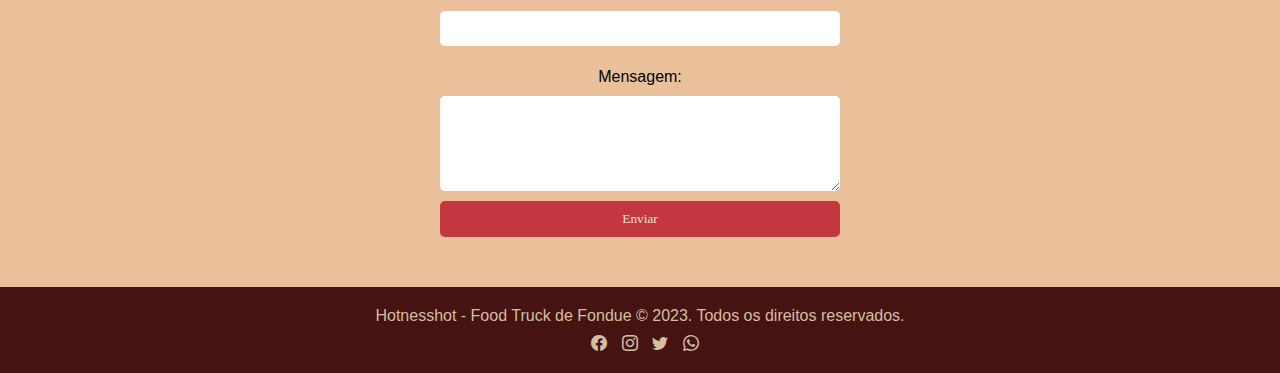
==== commit 3723f2f2: "Update index.html" ====
--- a/index.html
+++ b/index.html
@@ -59,13 +59,13 @@
             </div>
             <div class="menu-item">
                 <h3>Chocolate Quente</h3>
-                <img src="chocolate-quente.png" alt="chocolate quente">
+                <img src="Chocolate-quente.png" alt="chocolate quente">
                 <p>Caneca de chocolate quente com caramelo e creme de leite 400ml.</p>
                 <button onclick="addToCart('Chocolate Quente', 8.00)">Adicionar ao Carrinho - R$8,00</button>
             </div>
             <div class="menu-item">
                 <h3>Combo de dois</h3>
-                <img src="combo-de-dois.png" alt="combo de dois">
+                <img src="Combo-de-dois.png" alt="combo de dois">
                 <p>Fundue com duas frutas e dois doces a sua escolha</p>
                 <button onclick="addToCart('Combo de dois', 25.00)">Adicionar ao Carrinho - R$25,00</button>
             </div>
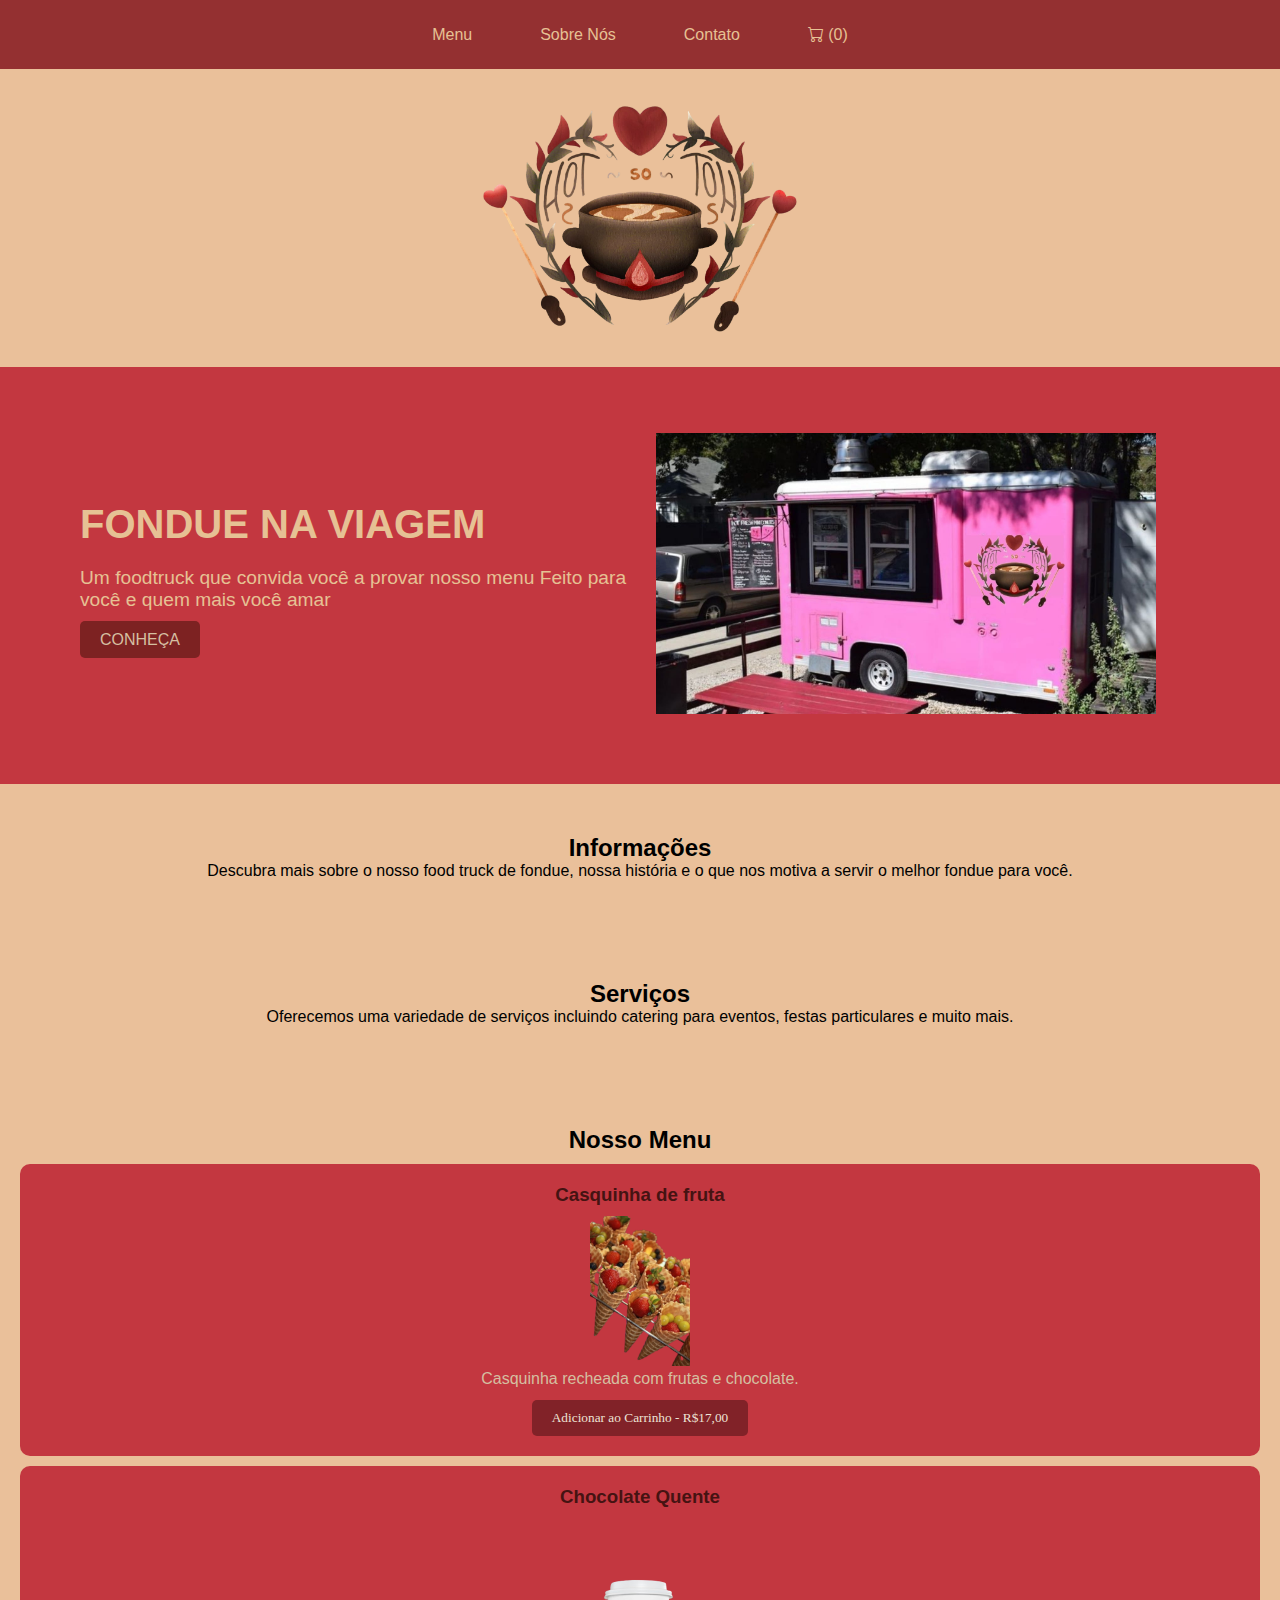
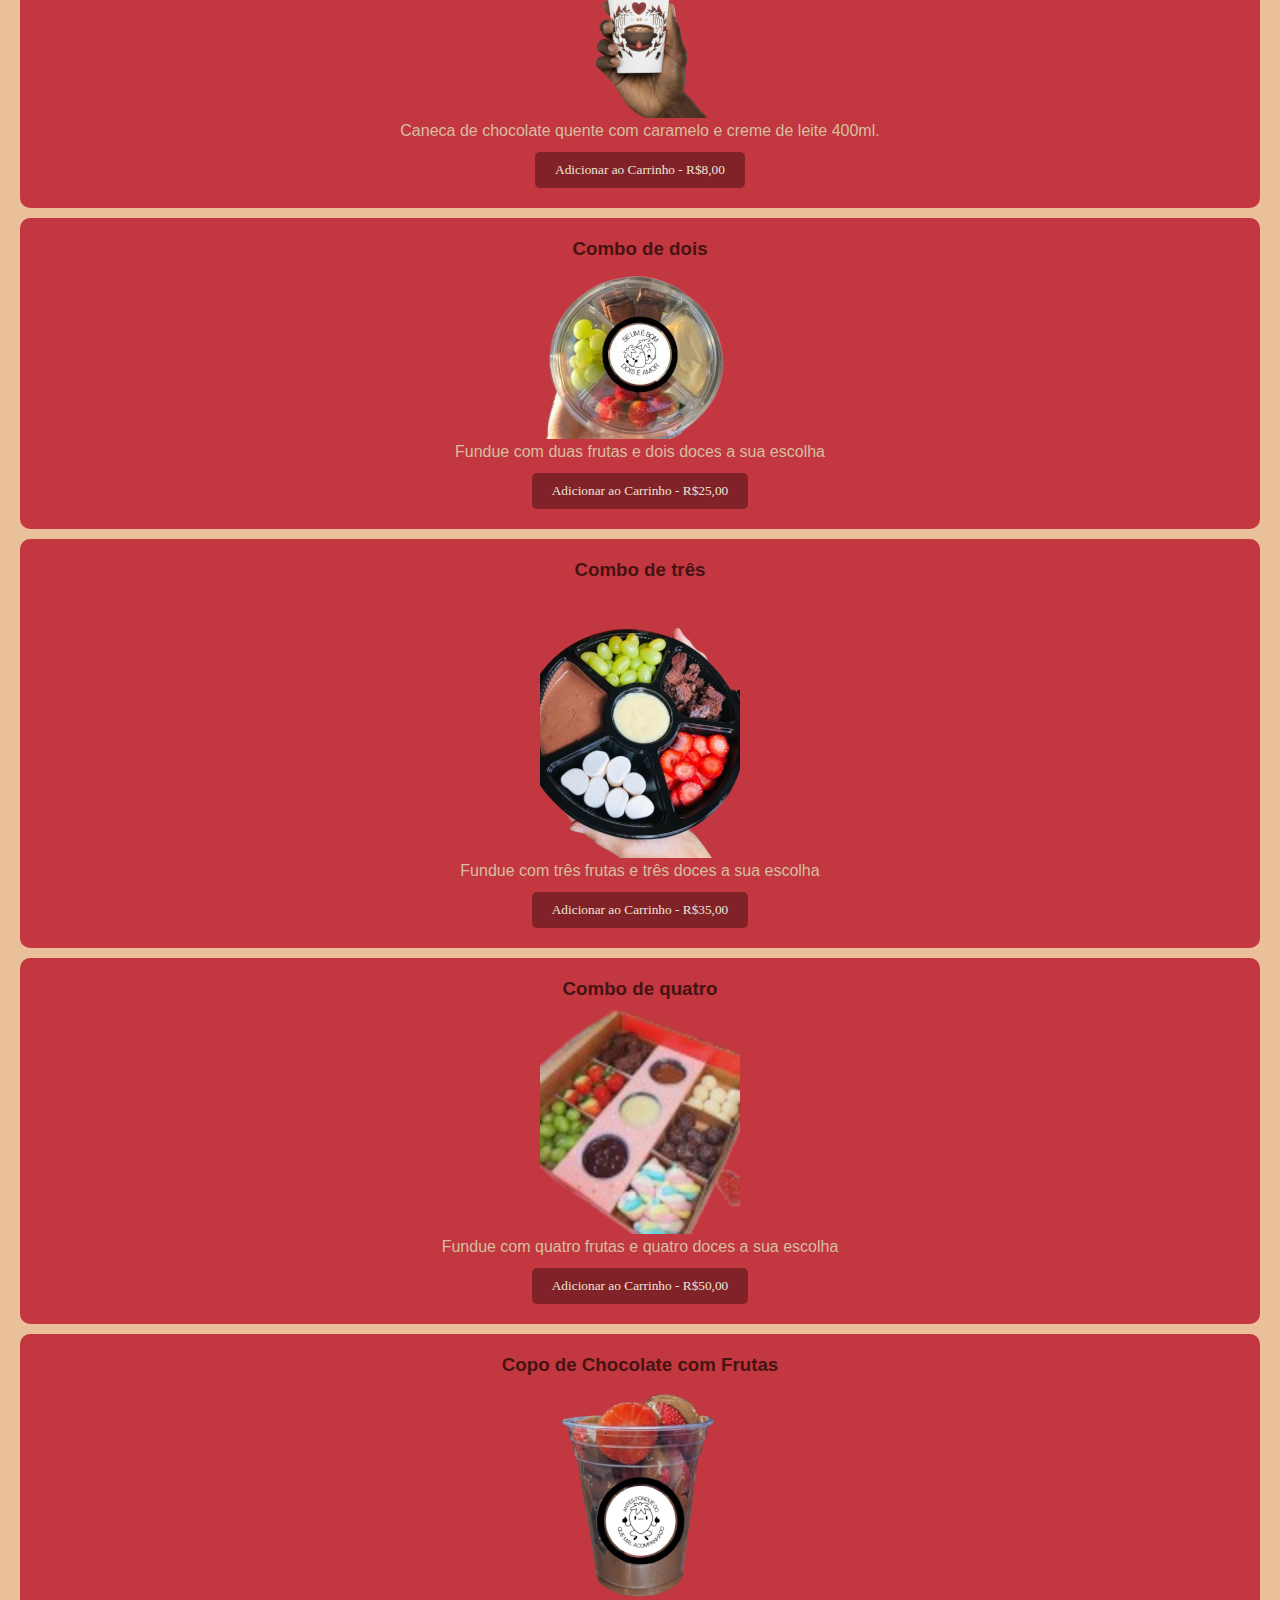
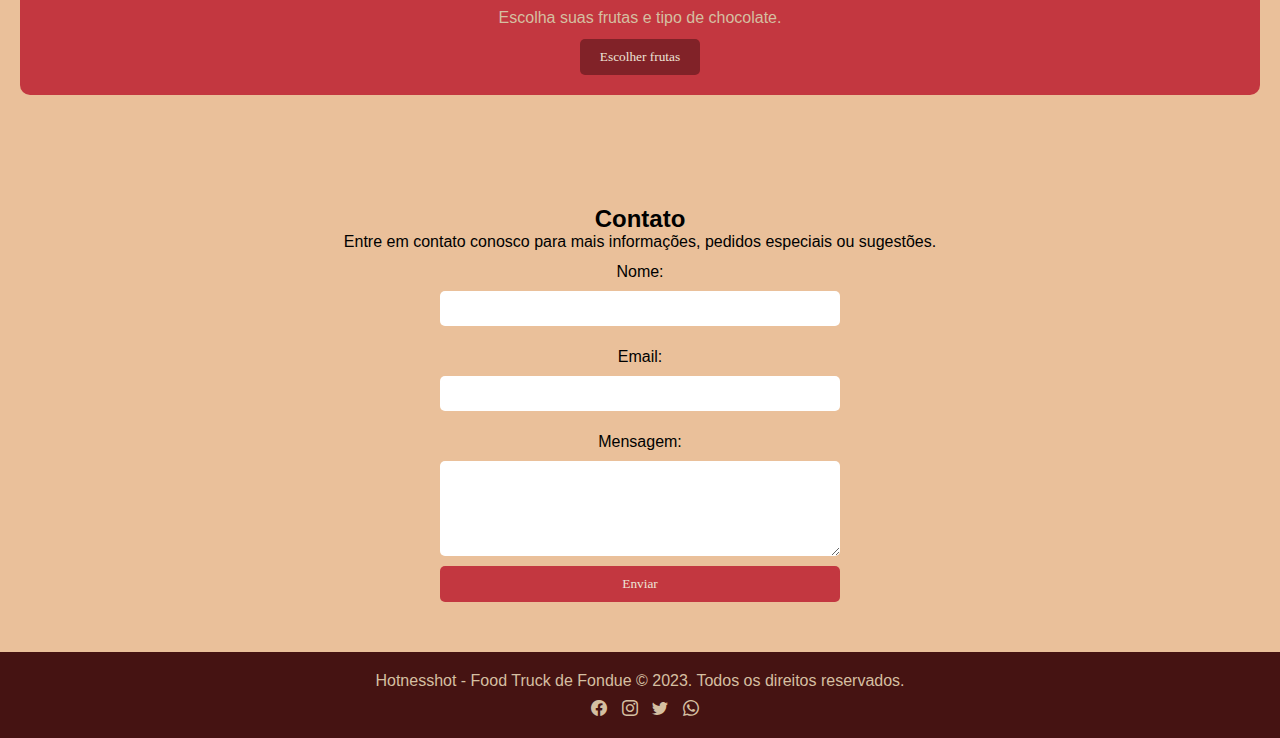
==== commit 25d6a1cd: "Update index.html" ====
--- a/index.html
+++ b/index.html
@@ -65,7 +65,7 @@
             </div>
             <div class="menu-item">
                 <h3>Combo de dois</h3>
-                <img src="Combo-de-dois.png" alt="combo de dois">
+                <img src="combo-de-dois.png" alt="combo de dois">
                 <p>Fundue com duas frutas e dois doces a sua escolha</p>
                 <button onclick="addToCart('Combo de dois', 25.00)">Adicionar ao Carrinho - R$25,00</button>
             </div>
@@ -77,7 +77,7 @@
             </div>
             <div class="menu-item">
                 <h3>Combo de quatro</h3>
-                <img src="combo-de-quatro.png" alt="combo de quatro">
+                <img src="Combo-de-quatro.png" alt="combo de quatro">
                 <p>Fundue com quatro frutas e quatro doces a sua escolha</p>
                 <button onclick="addToCart('combo de quatro', 50)">Adicionar ao Carrinho - R$50,00</button>
             </div>
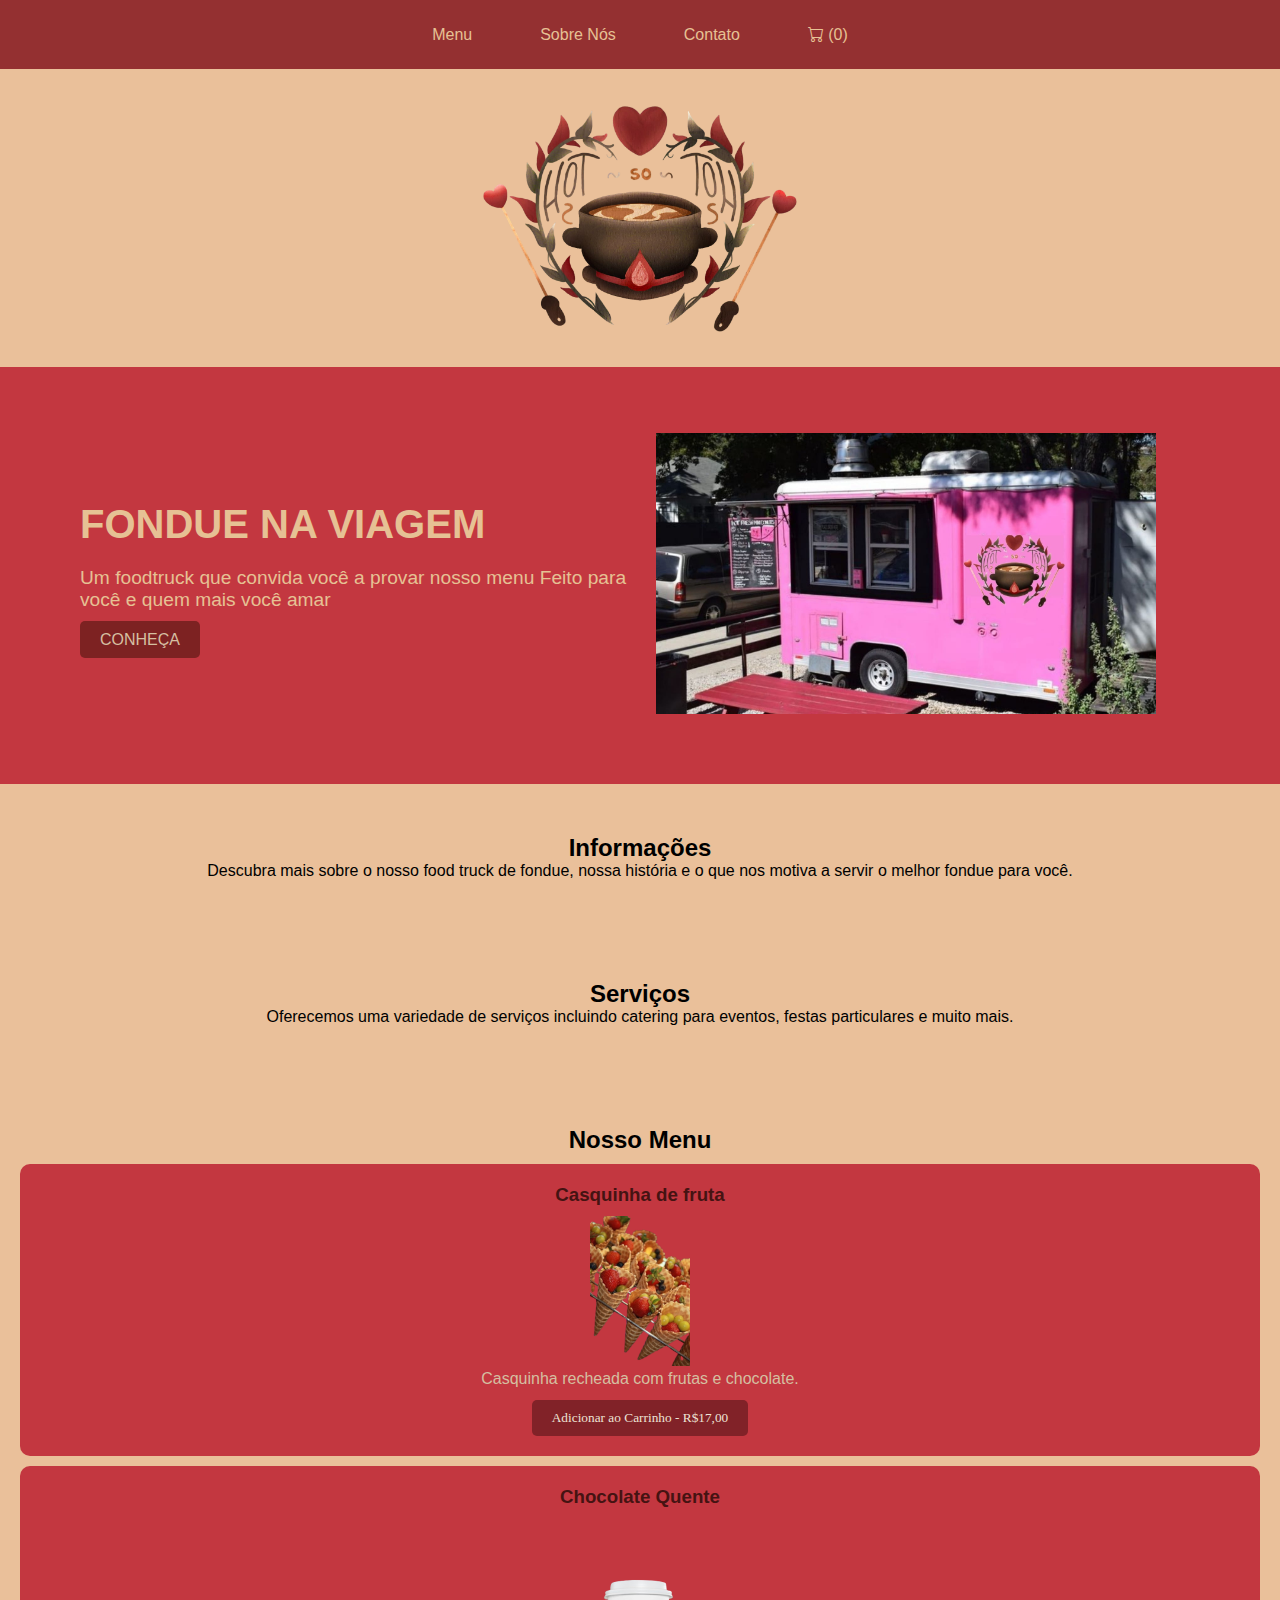
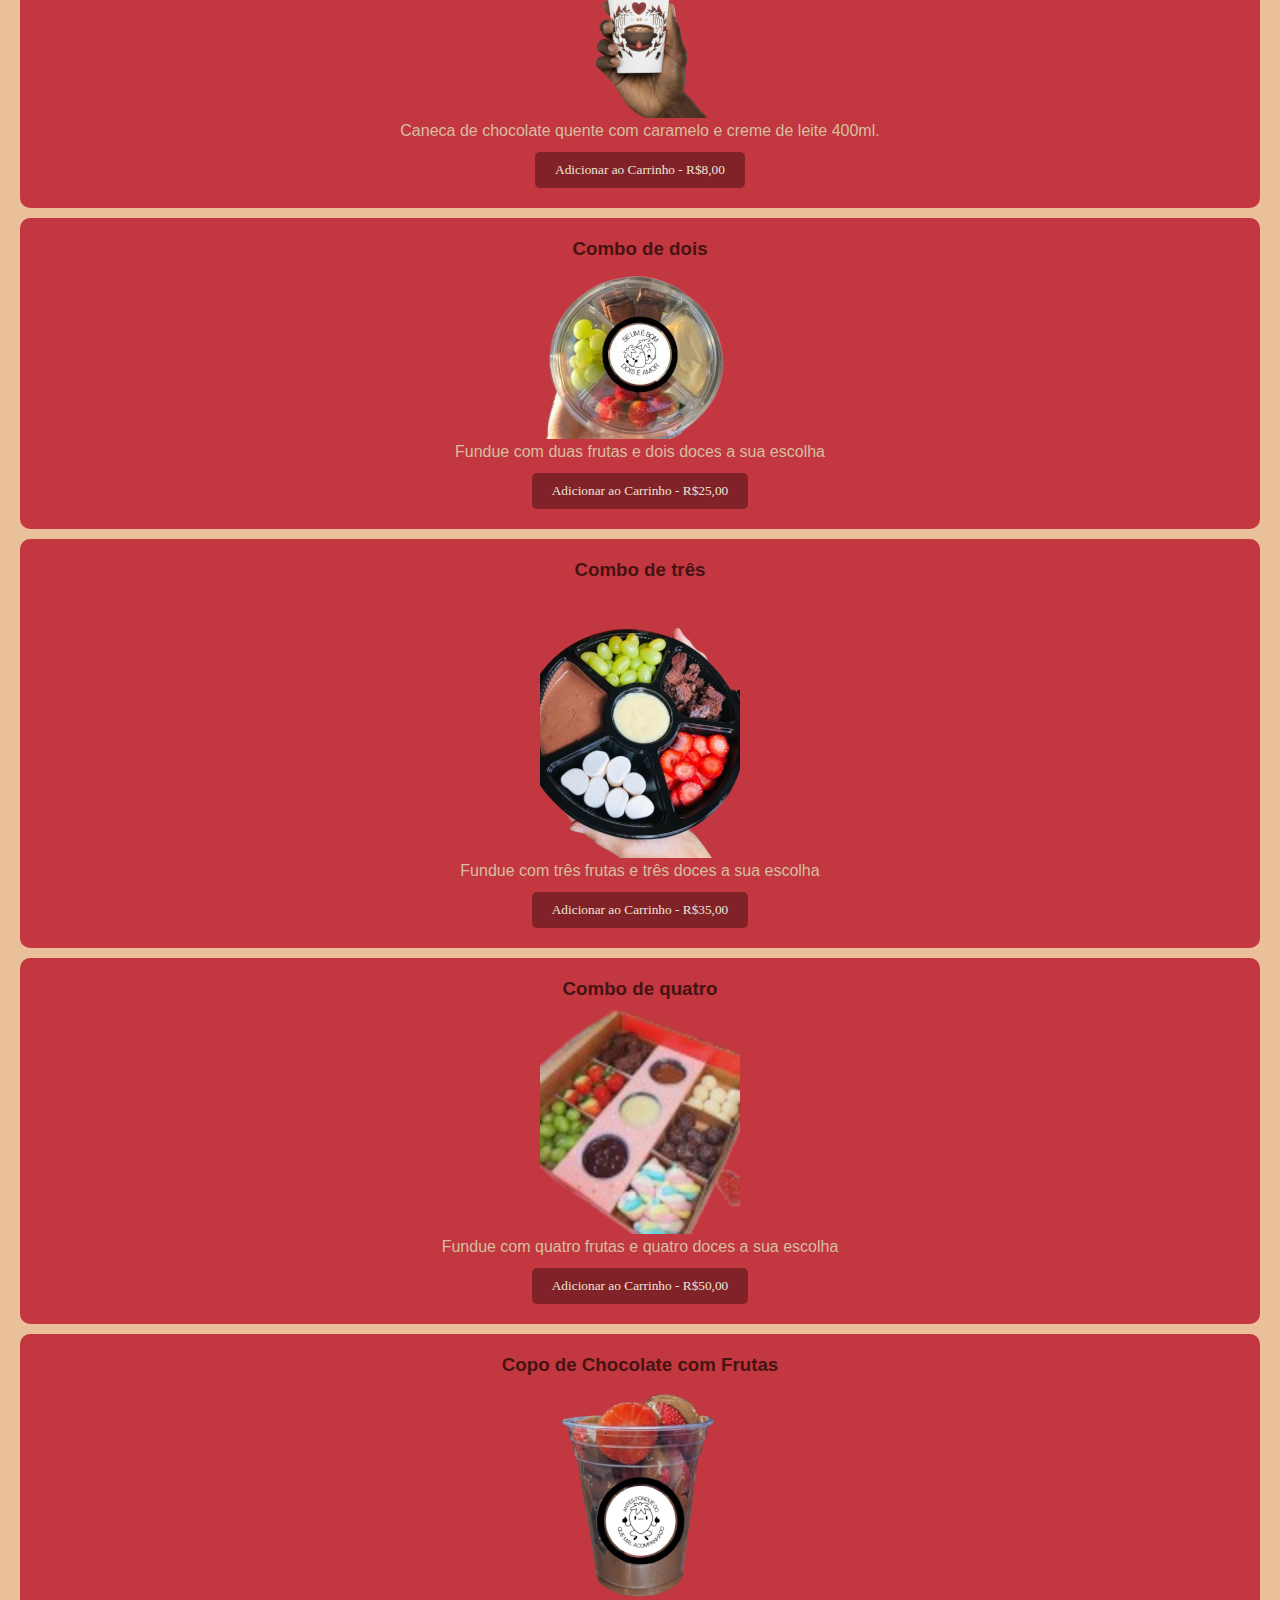
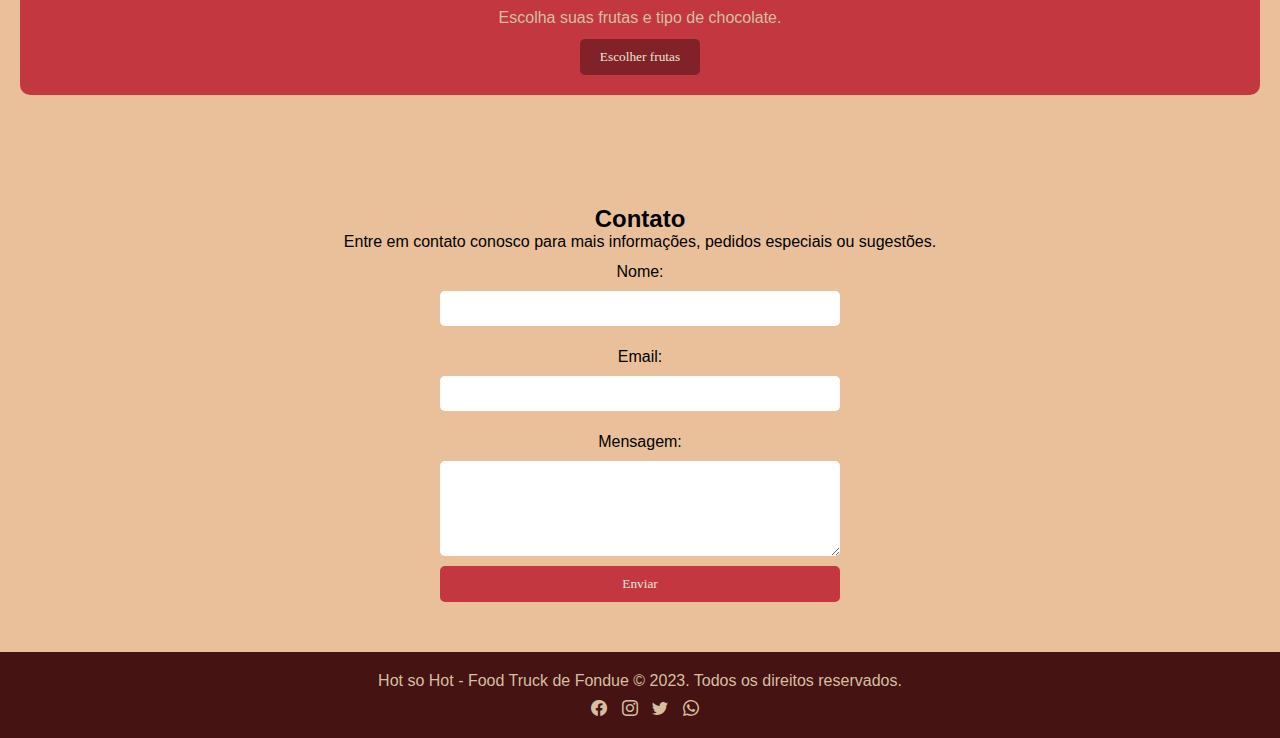
==== commit a115aebc: "Update index.html" ====
--- a/index.html
+++ b/index.html
@@ -3,12 +3,12 @@
 <head>
     <meta charset="UTF-8">
     <meta name="viewport" content="width=device-width, initial-scale=1.0">
-    <title>Hotnesshot - Food Truck de Fondue</title>
+    <title>Hot so Hot - Food Truck de Fondue</title>
     <link rel="stylesheet" href="styles.css">
     <link rel="stylesheet" href="fruits.css">
     <script defer src="scripts.js"></script>
     <link rel="stylesheet" href="https://cdn.jsdelivr.net/npm/bootstrap-icons@1.11.3/font/bootstrap-icons.min.css">
-    <link rel="icon" type="image/x-icon" href="/logo.png">
+    <link rel="icon" type="image/x-icon" href="logo.png">
 </head>
 <body>
     <header>
@@ -164,7 +164,7 @@
     </main>
     <div id="cart-notification" class="notification"></div>
     <footer>
-        <p>Hotnesshot - Food Truck de Fondue &copy; 2023. Todos os direitos reservados.</p>
+        <p>Hot so Hot - Food Truck de Fondue &copy; 2023. Todos os direitos reservados.</p>
         <div class="social-media">
             <a href="#"><i class="bi bi-facebook"></i></a>
             <a href="https://www.instagram.com/foodtruckhotsohot/" target="_blank"><i class="bi bi-instagram"></i></a>
